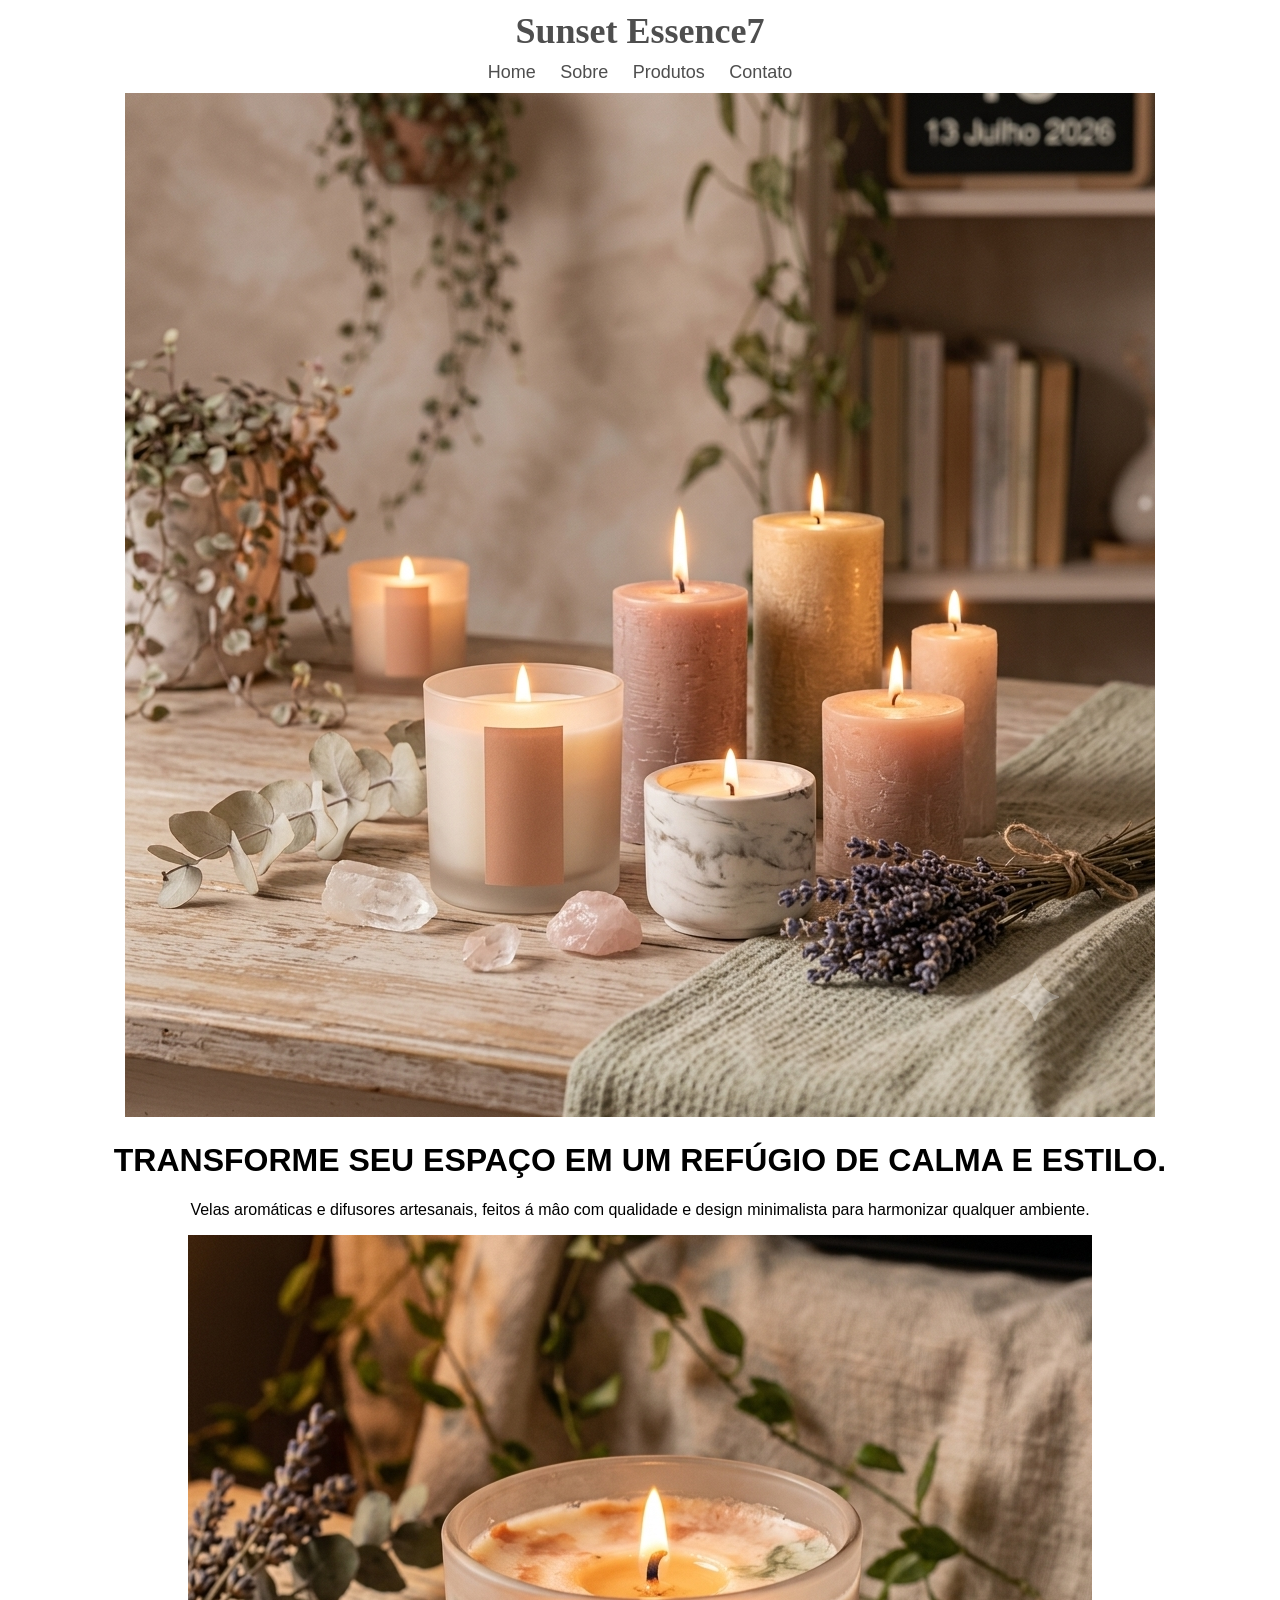
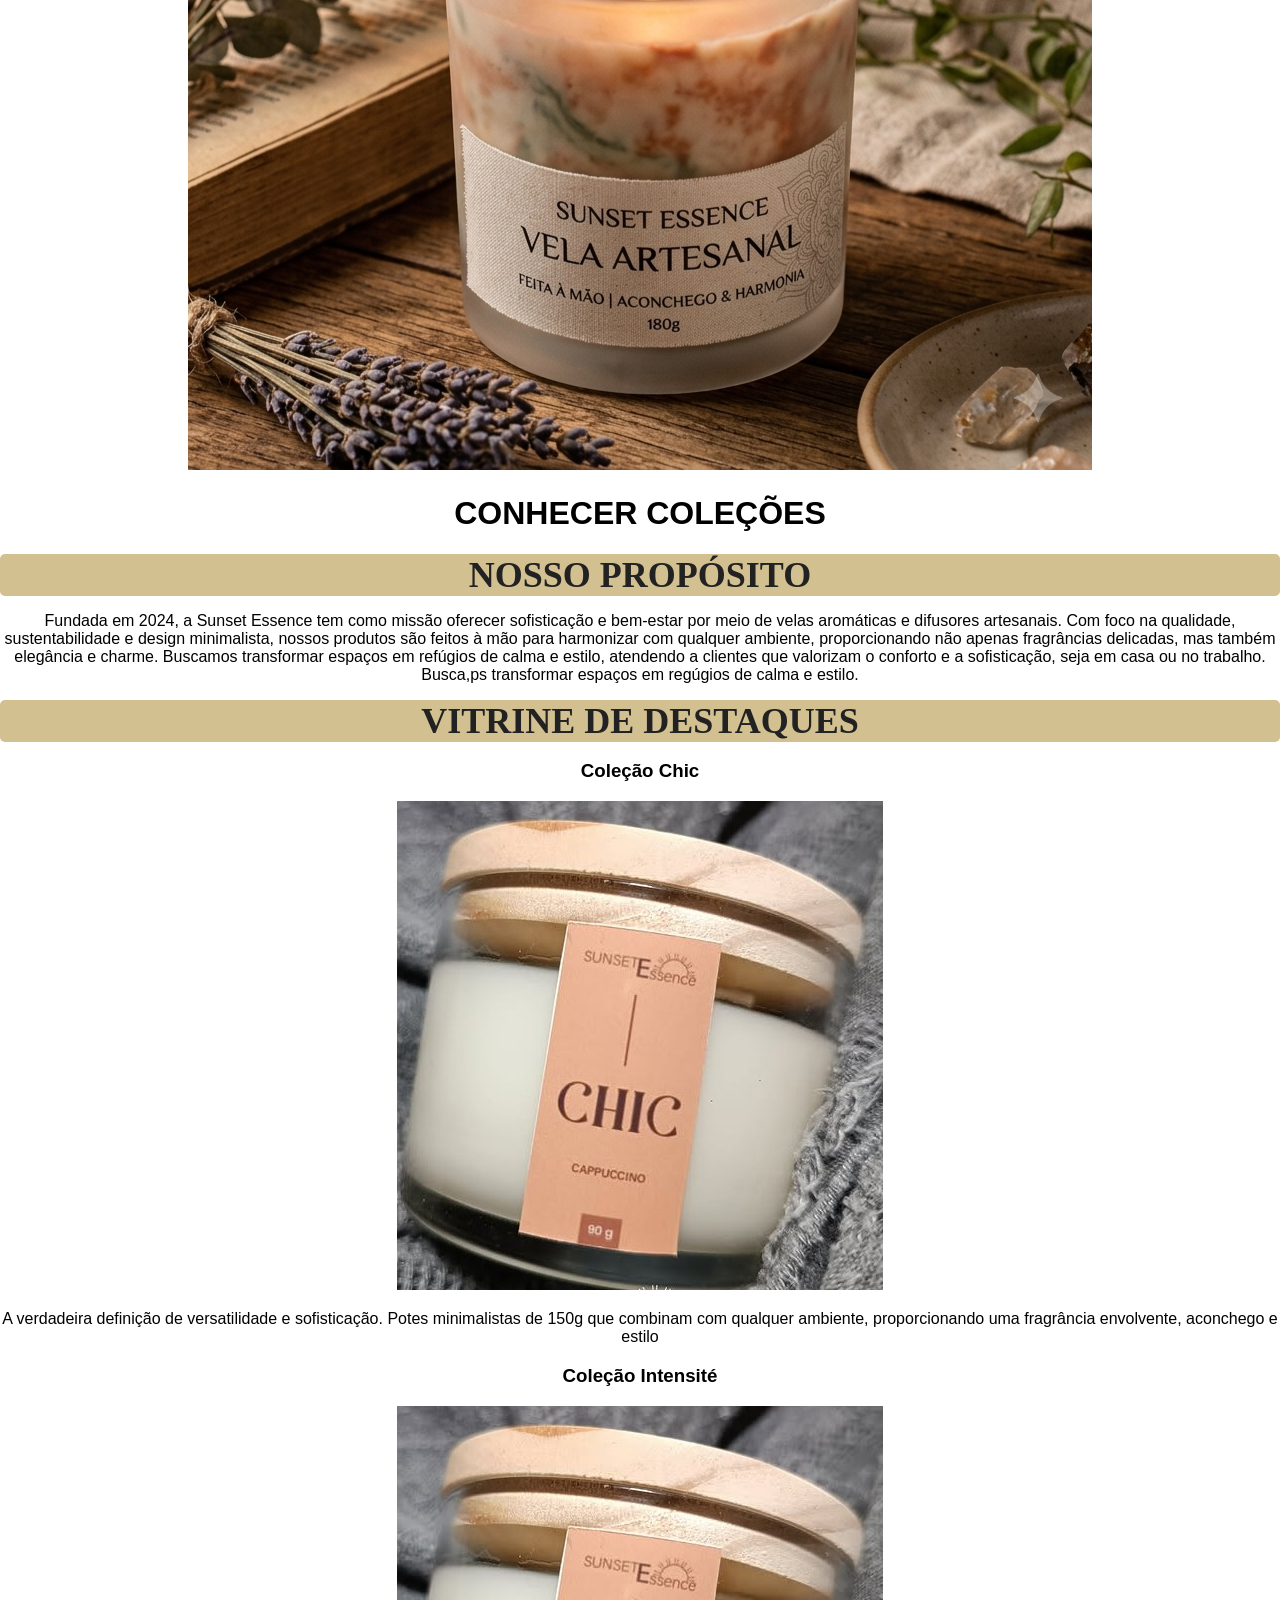
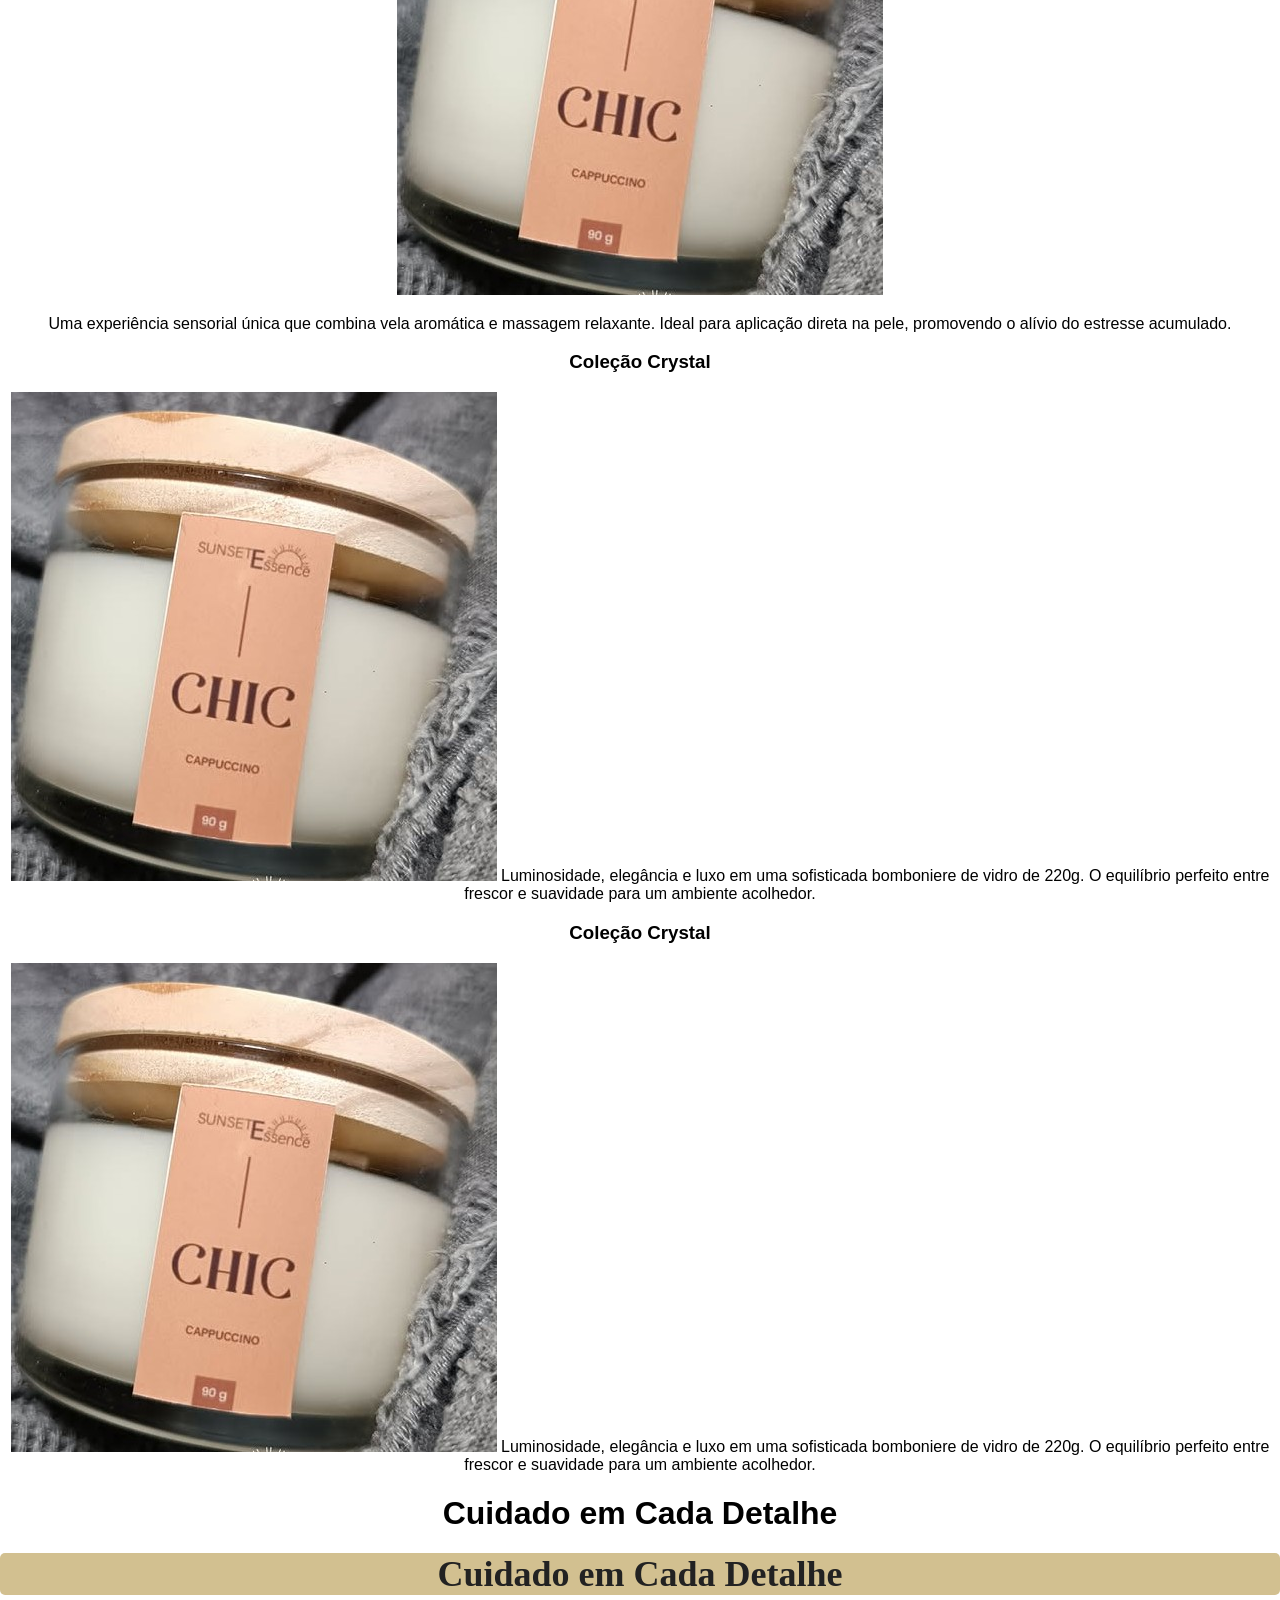
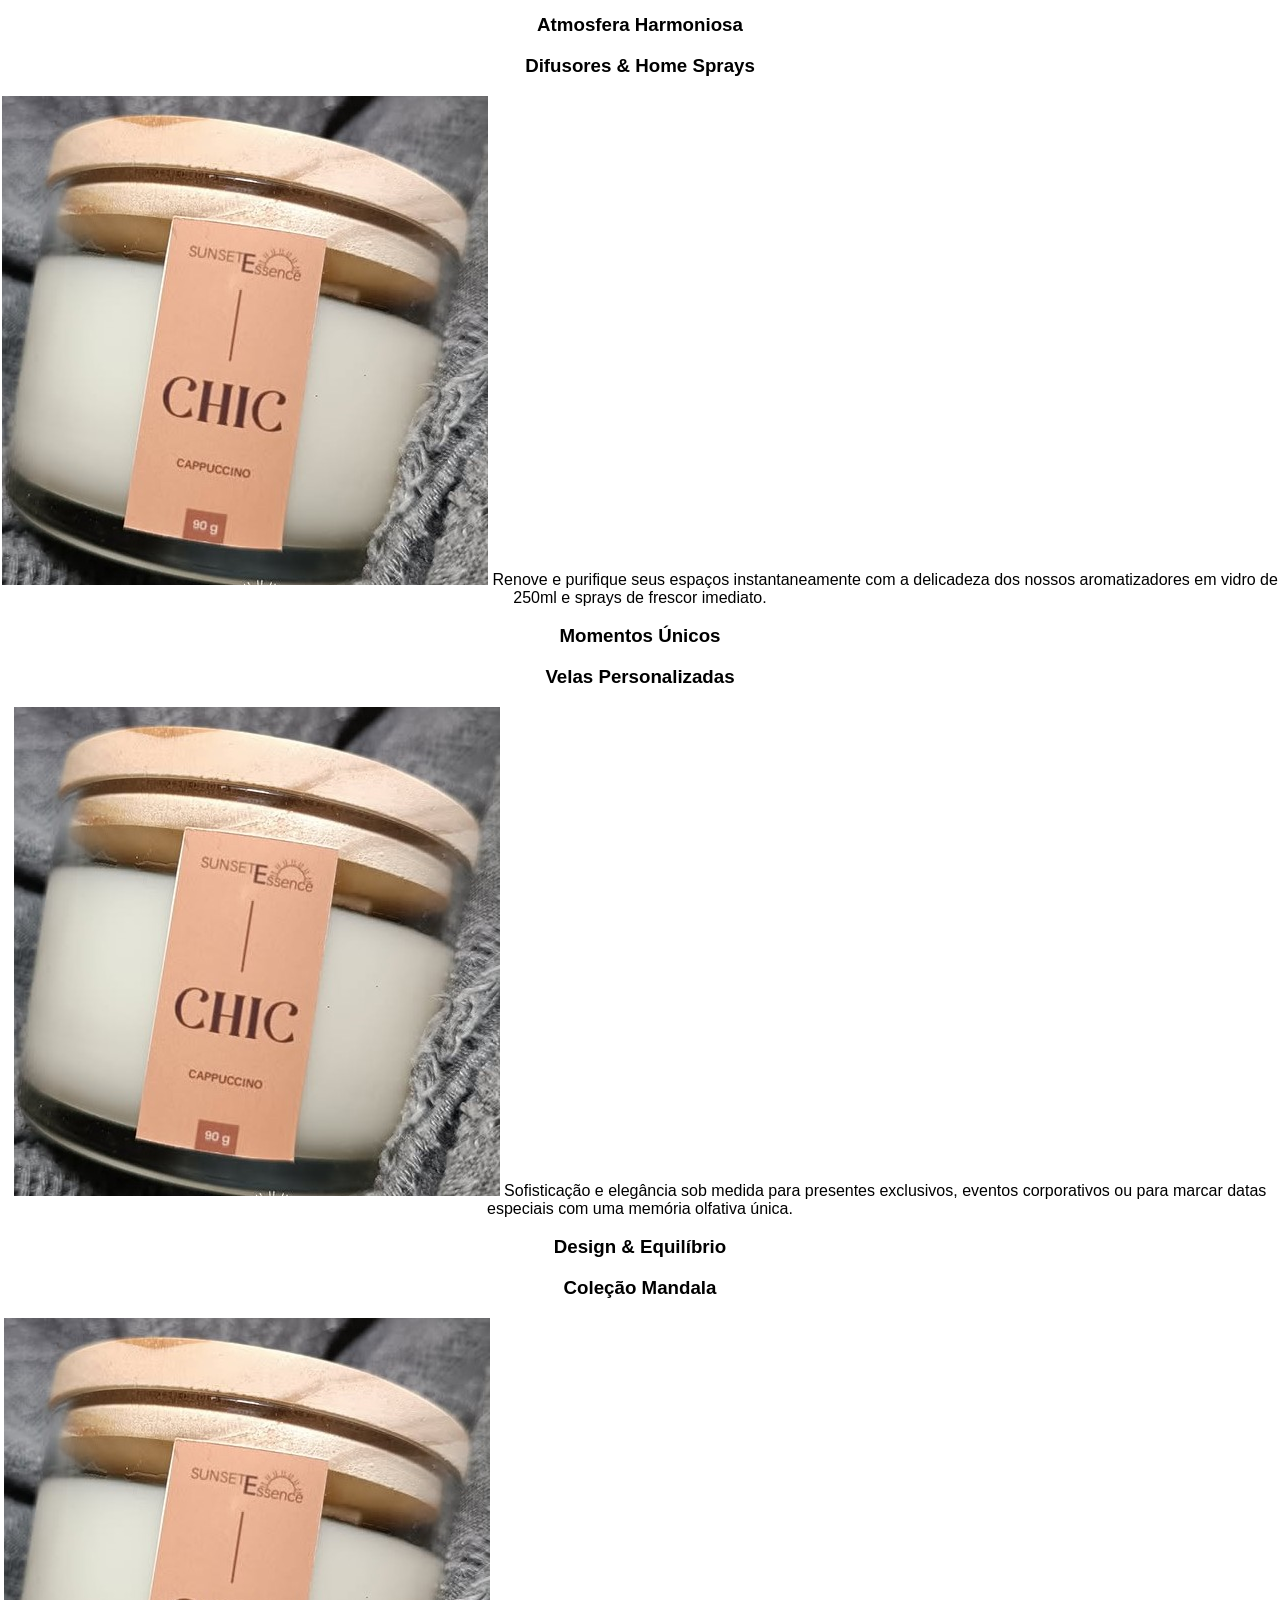
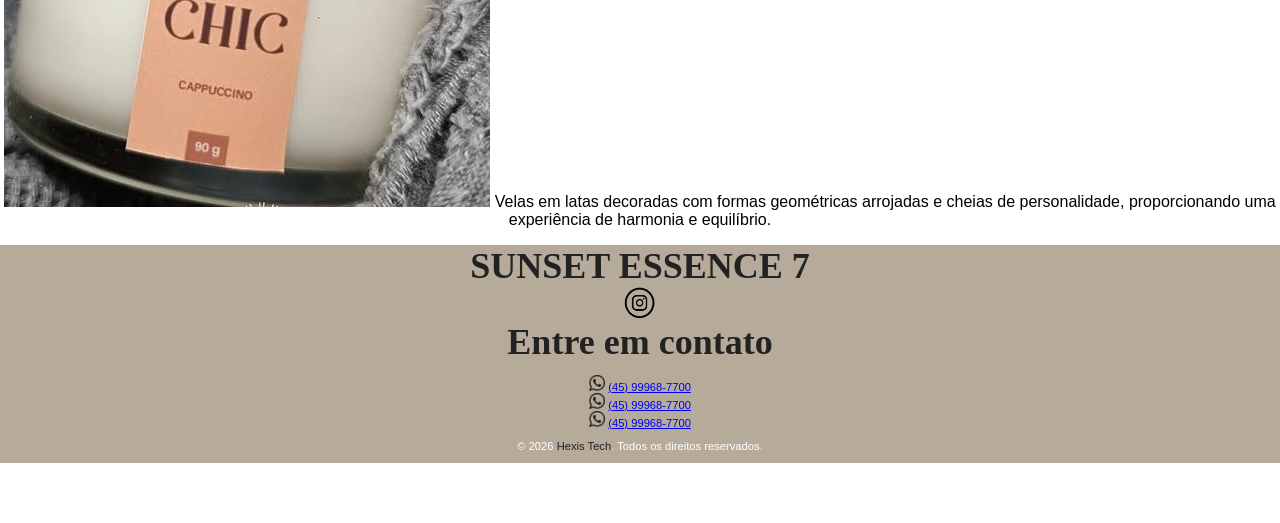
==== index.html @ ba6615ea "Update index.html" ====
<!DOCTYPE html>
<html lang="PT-BR">
<head>
    <meta charset="UTF-8">
    <meta name="viewport" content="width=device-width, initial-scale=1.0">
    <link rel="stylesheet" href="style.css">
    <link rel="shortcut icon" href="image/favicon.ico" type="image/x-icon">
    <title>Sunset Essence</title>

</head>
<body>
    <header>
        <h1>Sunset Essence7</h1> 
        <nav>
            <a href="index.html">Home</a>
            <a href="sobre.html">Sobre</a>
            <a href="produtos.html">Produtos</a>
            <a href="#contato">Contato</a>
        </nav>
    </header>
    
    <main>
        <img src="imagem/fundohome.png" alt="Fundo Home">
        <h1> TRANSFORME SEU ESPAÇO EM UM REFÚGIO DE CALMA E ESTILO.</h1>
        <p> Velas aromáticas e difusores artesanais, feitos á mâo com qualidade
        e design minimalista para harmonizar qualquer ambiente.</p>

        <img src="imagem/chamadahome.png" alt="Chamada Home">
        <h1 class="direcionarproduto"> CONHECER COLEÇÕES</h1>
        <h2>NOSSO PROPÓSITO</h2>
        <p>Fundada em 2024, a Sunset Essence tem como missão oferecer sofisticação e bem-estar por
        meio de velas aromáticas e difusores artesanais.
        Com foco na qualidade, sustentabilidade e design minimalista,
        nossos produtos são feitos à mão para harmonizar com qualquer ambiente, proporcionando
        não apenas fragrâncias delicadas, mas também elegância e charme.
        Buscamos transformar espaços em refúgios de calma e estilo, atendendo
        a clientes que valorizam o conforto e a sofisticação, seja em casa ou no trabalho.
        </br>
        Busca,ps transformar espaços em regúgios de calma e estilo.
        </p>
        <h2> VITRINE DE DESTAQUES</h2>
        <h3 class="Título">Coleção Chic</h3>
        <img src="imagem/chic.jpg" alt="COLEÇÃO CHIC">
        <p class="textocurto">
        A verdadeira definição de versatilidade e sofisticação.
        Potes minimalistas de 150g que combinam com qualquer ambiente,
        proporcionando uma fragrância envolvente, aconchego e estilo
        </p>
        <h3 class="Título">Coleção Intensité</h3>
        <img src="imagem/chic.jpg" alt="Coleção Intensité">
        <p class="textocurto">
            Uma experiência sensorial única que combina vela aromática e massagem relaxante.
            Ideal para aplicação direta na pele, promovendo o alívio do estresse acumulado.
        </p>
        <h3 class="Título">Coleção Crystal</h3>
        <img src="imagem/chic.jpg" alt="Coleção Crystal"
        <p class="textocurto">
        Luminosidade, elegância e luxo em uma sofisticada bomboniere de vidro de 220g.
        O equilíbrio perfeito entre frescor e suavidade para um ambiente acolhedor.
        </p>
        <h3 class="Título">Coleção Crystal</h3>
        <img src="imagem/chic.jpg" alt="Coleção Crystal"
        <p class="textocurto">
        Luminosidade, elegância e luxo em uma sofisticada bomboniere de vidro de 220g.
        O equilíbrio perfeito entre frescor e suavidade para um ambiente acolhedor.
        </p>
        <h1>Cuidado em Cada Detalhe</h1>
        <h2> Cuidado em Cada Detalhe</h2>

        <h3 class="Coluna">Atmosfera Harmoniosa</h3>
        <h3>Difusores & Home Sprays</h3>
        <img src="imagem/chic.jpg" alt="Coleção Crystal"
        <p class="textocurto">
        Renove e purifique seus espaços instantaneamente com a delicadeza dos nossos 
        aromatizadores em vidro de 250ml e sprays de frescor imediato.
        </p>
        <h3 class="Coluna">Momentos Únicos</h3>
        <h3>Velas Personalizadas</h3>
        <img src="imagem/chic.jpg" alt="Coleção Crystal"
        <p class="textocurto">
            Sofisticação e elegância sob medida para presentes exclusivos, eventos corporativos 
            ou para marcar datas especiais com uma memória olfativa única.
        </p>
        <h3 class="Coluna">Design & Equilíbrio</h3>
        <h3>Coleção Mandala</h3>
        <img src="imagem/chic.jpg" alt="Coleção Crystal"
        <p class="textocurto">
        Velas em latas decoradas com formas geométricas arrojadas e cheias de personalidade,
        proporcionando uma experiência de harmonia e equilíbrio.
        </p>



        <section id="contato">
            <div id="faixadecontato">
                <h2>
                    SUNSET ESSENCE 7 
                </h2> 
                <a href="https://www.instagram.com/sunsetessence7/" target="_blank" rel="noopener" >
                    <img src="image/insta-logo.png" alt="Perfil Instagram Sunset Essence" width="32" height="32">







                </a>
            </div>
                <h2>Entre em contato </h2> </br> 
                    <div class="img-logo">
                        <img src="imagem/whats-logo.png" alt="WhatsApp Sunset Essence" width="16" height="16">
                            <a href="https://wa.me/554599687700" target="_blank" rel="noopener"> 
                                (45) 99968-7700
                            </a></br>
                        <img src="image/whats-logo.png" alt="Telefone Sunset Essence" width="16" height="16">
                            <a href="https://wa.me/554599687700" target="_blank" rel="noopener"> 
                                (45) 99968-7700
                            </a></br>
                        <img src="imagem/whats-logo.png" alt="E-mail Sunset Essence" width="16" height="16">
                            <a href="email@email.com" target="_blank" rel="noopener"> 
                                (45) 99968-7700
                            </a></br>       
            </div>
        </section>
    </main>
    <footer>
        <p>&copy; 2026 <a href="https://hexistech.com.br" target="_blank">Hexis Tech</a>. Todos os direitos reservados.</p>





    </footer>
</body>
</html>
---- style.css ----
@charset "UTF-8";

/*======================================
=               VARIÁVEIS              =
======================================*/
:root{
    --cor0:#1F2327;
    --cor1:#744733;
    --cor2:#7A3D1D;
    --cor3:#EE7B25;
    --cor4:#B6AB9B;
    --cor5:#D2C090;

    --branco:#ffffff;
    --preto:#222;
    --cinza:#555;
    --sombra:rgba(0,0,0,.15);
}
/*======================================
=                FONTES                =
======================================*/
@font-face {
    font-family: gorditas;
    src: url(fontes/Gorditas-Regular.ttf) format("truetype");
}
@font-face {
    font-family: gorditas-bold;
    src: url(fontes/Gorditas-Bold.ttf) format("truetype");
}
@font-face{
    font-family: Roxborough;
    src: url(fontes/RoxboroughCF-Regular.ttf) format("truetype");
}
/*======================================
=              CABEÇALHO               =
======================================*/
header{
    background-color: var(--branco);
    color: var(--preto);
    padding: 10px;
    text-align: center;
    position: relative;
    opacity: 0.8; 
}
header h1{
    font-family: Roxborough;
    font-size: 36px;
    margin: 0;
}
header nav{
    margin-top: 10px;
}
header nav a{
    color: var(--preto);
    text-decoration: none;
    font-size: 18px;
    padding: 5px;
    margin: 0 5px; 
    border-radius: 5px;
    transition: background-color 0.3s; 
}
header nav a:hover{
    background-color: var(--cor5);
    text-decoration: underline;
}
/*======================================
=               CONTEÚDO               =
======================================*/
body {
    /* Suas configurações originais (Mantidas!) */
    background-color: var(--branco);
    margin: 0px;
    padding: 0px;
    padding-bottom: 60px; 
    text-align: center;
    font-family: Arial, sans-serif;

    /* Novas propriedades para colar o rodapé embaixo */
    display: flex;
    flex-direction: column;
    min-height: 100vh; 
}

body h2 {
    /* Suas configurações originais (Mantidas!) */
    font-family: Roxborough;
    font-size: 36px;
    background-color: var(--cor5);
    color: var(--preto);
    margin-bottom: 0px;
    border-radius: 5px;
    
    /* Ajuste extra: remove a margem de cima do h2 para sumir com a faixa branca */
    margin-top: 0px; 
}

/* Adicione essa regra para o seu main (ela é a chave do segredo) */
main {
    flex: 1;
}

/*======================================
=               PRODUTOS                =
======================================*/
.colecao {
    display: grid;
    /* Criamos duas colunas na linha de baixo: uma de 200px (foto) e outra de 250px (texto) */
    grid-template-columns: 200px 250px; 
    justify-content: center; /* Centraliza o bloco inteiro na tela */
    align-items: center; /* Centraliza a foto verticalmente ao lado do texto */
    gap: 20px; /* Espaço entre o título, a foto e a descrição */
    margin-bottom: 40px; /* Espaço entre um produto e outro */
}

.colecao h3.Título {
    /* O segredo: faz o título começar na coluna 1 e ir até a 3 (ocupando as duas colunas) */
    grid-column: 1 / 3;
    justify-self: center; /* Centraliza o título horizontalmente */ 
    text-align: center; /* Deixa o título centralizado no topo */
    margin: 0;
    padding: 10px;
    width: 250px;
    height: auto;
    border-radius: 20px;
    box-shadow: 0px 2px 2px 2px var(--cor2);
}

.produtos img {
    width: 210px;
    height: auto;
    border-radius: 5px;
    box-shadow: 0px 4px 8px var(--cor2);
    margin: 0; 
}

p.descricao {
    font-family: Arial, sans-serif;
    font-size: 16px;
    color: var(--preto);
    text-align: justify;
    padding: 20px;
    height: auto;
    width: 250px;
    border-radius: 20px;
    box-shadow: 0px 2px 2px 2px var(--cor2);
    margin: 0; 
}

/*======================================
=               SOBRE                =
======================================*/

.sobre {
    display: flex;
    flex-flow: row;
    align-content: center;
    align-items: center;
    margin: 20px auto;
    padding: 20px 30px 20px 30px;

}
.sobre img{
    display: block; 
    margin: 20px auto 0 20px;
    width: 300px;
    height: auto;
    border-radius: 5px;
    box-shadow: 0px 4px 8px var(--cor2);
}
.sobre p{
    margin: 20px auto;
    padding: 40px;
    text-align: justify;
    align-items: center;
    align-content: center;
}
/*======================================
=               CONTATO               =
======================================*/

#contato{
    background-color: var(--cor4);
    color: var(--branco);
    font-size: 0.7em; 
    text-align: center;
    padding: 0px;
    bottom: 0px;
    width: 100%;
    position: relative;
    left: 0; 
}
#contato h2{
    background-color: var(--cor4);

}

/*======================================
=               RODAPÉ                 =
======================================*/
footer{
    background-color: var(--cor4);
    color: var(--branco);
    font-size: 0.7em; 
    text-align: center;
    padding: 0px;
    bottom: 0px;
    width: 100%;
    position: relative;
    left: 0; 
}
footer a{
    color: var(--preto);
    text-decoration: none;
}
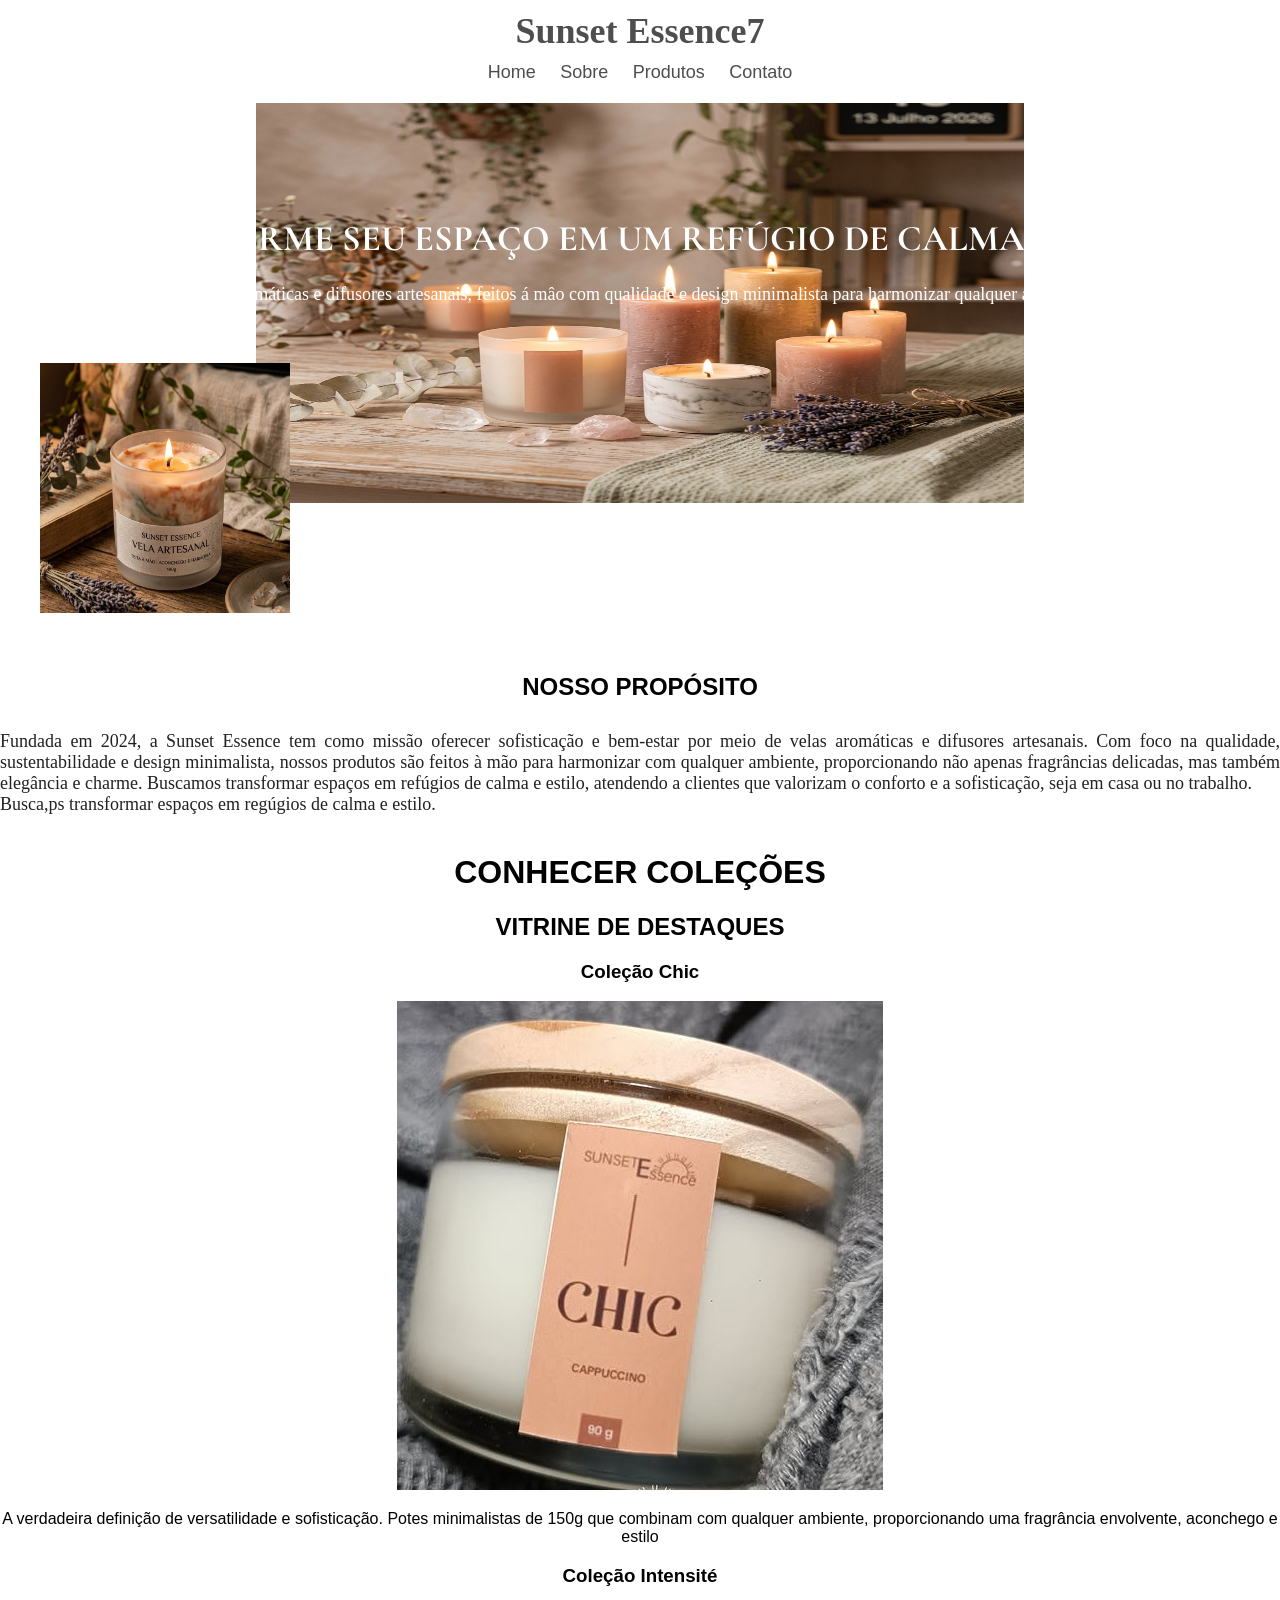
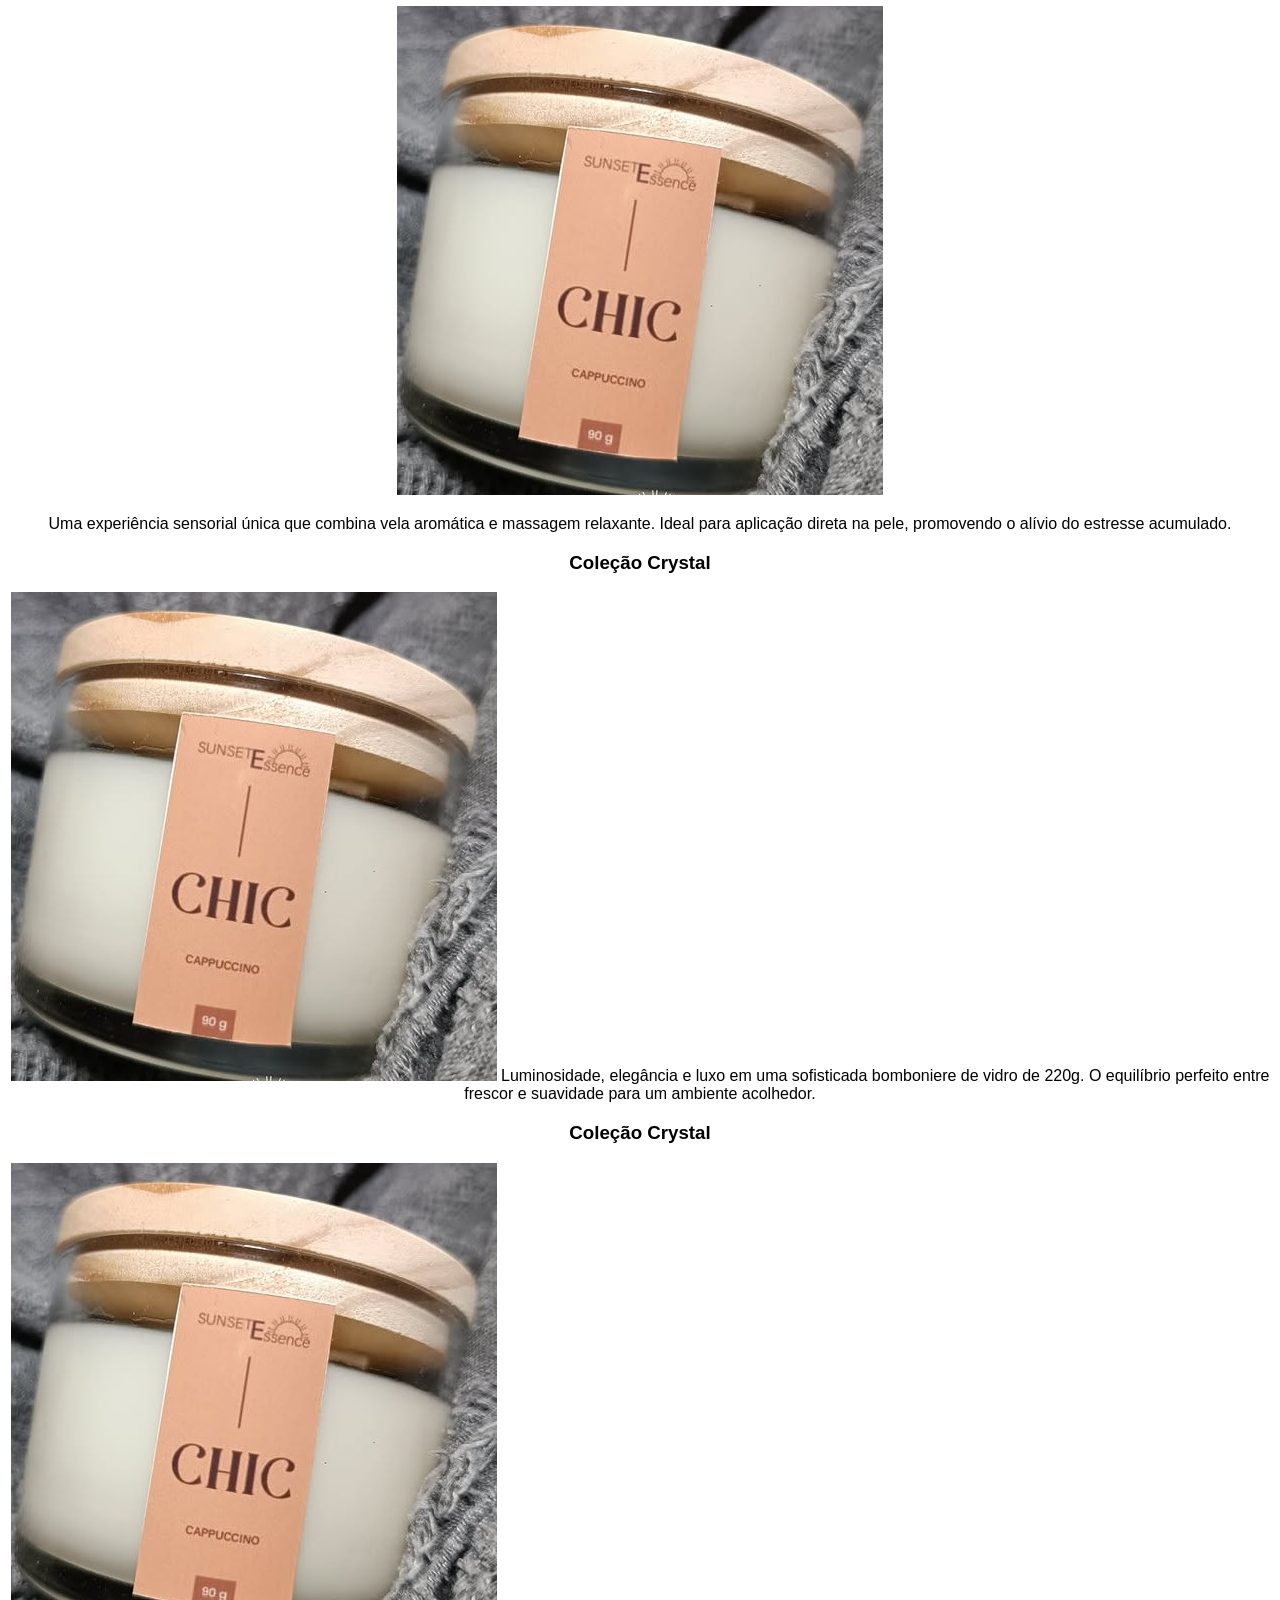
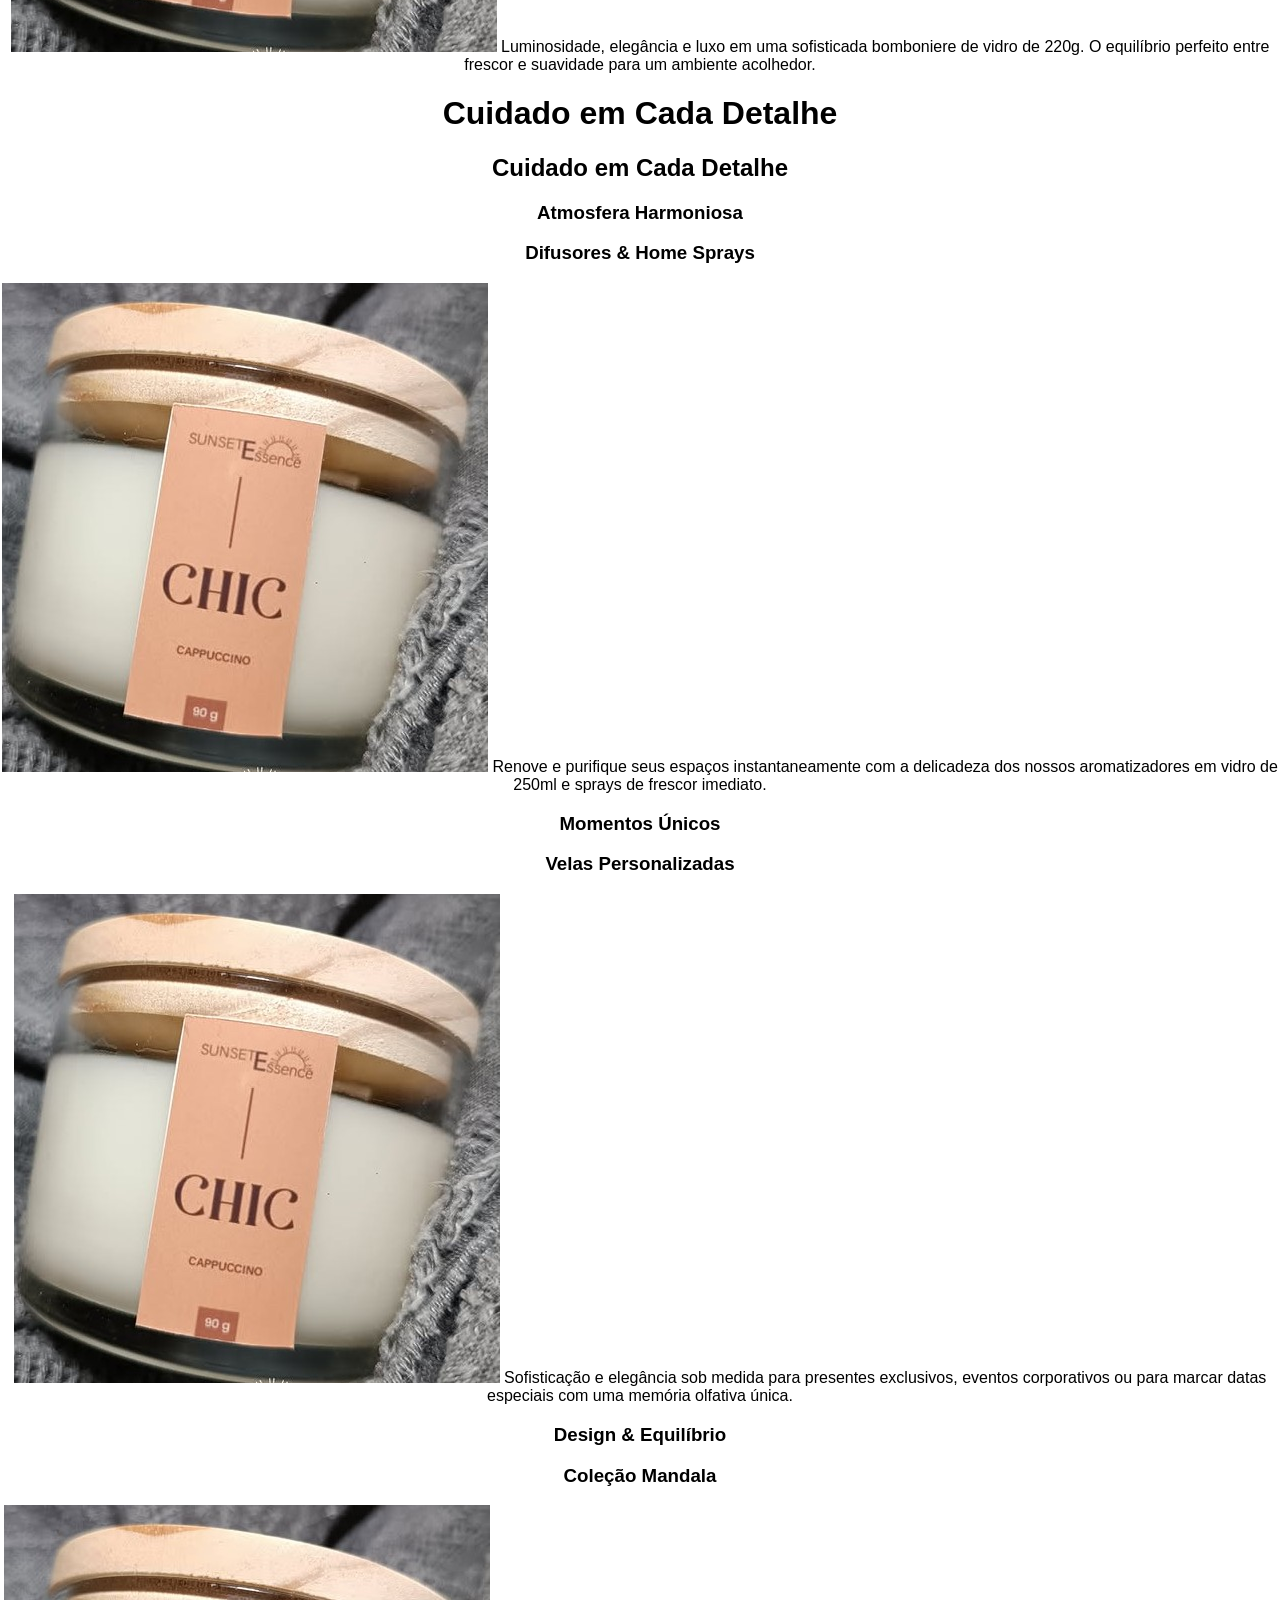
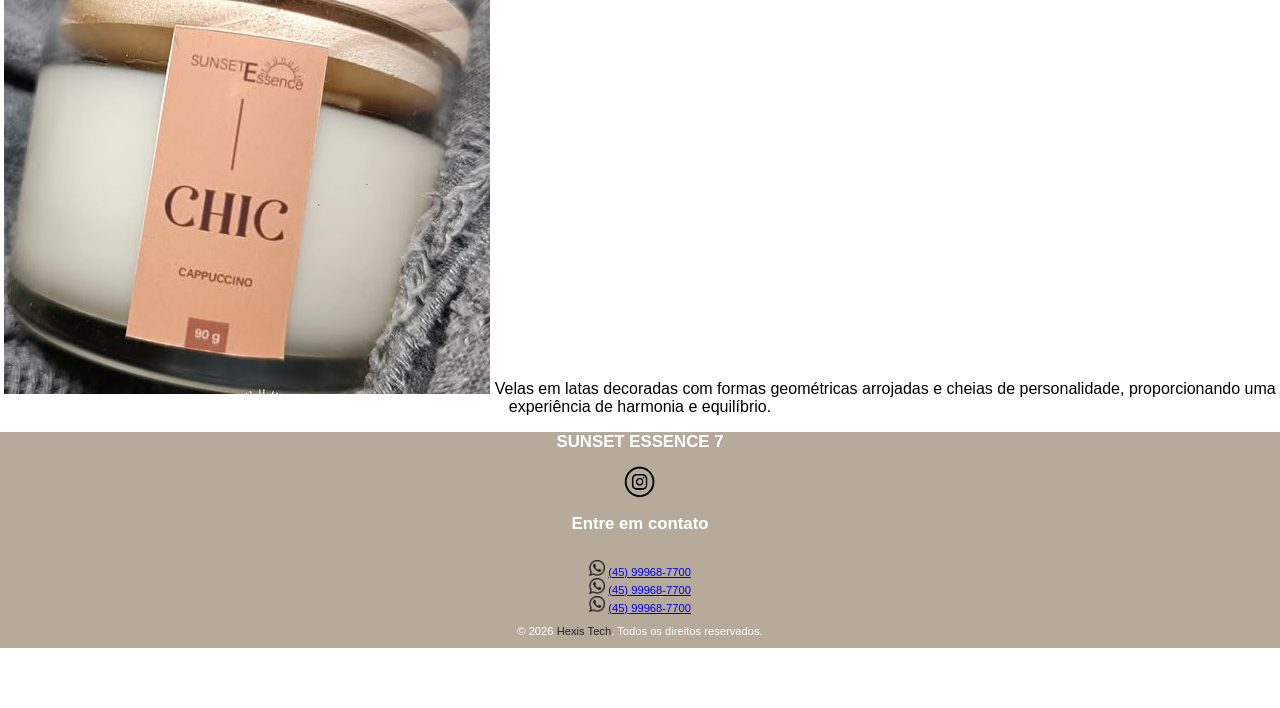
==== commit 0a7330b2: "fontes" ====
--- a/index.html
+++ b/index.html
@@ -20,52 +20,58 @@
     </header>
     
     <main>
-        <img src="imagem/fundohome.png" alt="Fundo Home">
-        <h1> TRANSFORME SEU ESPAÇO EM UM REFÚGIO DE CALMA E ESTILO.</h1>
-        <p> Velas aromáticas e difusores artesanais, feitos á mâo com qualidade
-        e design minimalista para harmonizar qualquer ambiente.</p>
+        <div id="start_home">
+            <img src="imagem/fundohome.png" alt="Fundo Home">
+            <h1> TRANSFORME SEU ESPAÇO EM UM REFÚGIO DE CALMA E ESTILO.</h1>
+            <p> Velas aromáticas e difusores artesanais, feitos á mâo com qualidade
+            e design minimalista para harmonizar qualquer ambiente.</p>
+        </div>
 
-        <img src="imagem/chamadahome.png" alt="Chamada Home">
-        <h1 class="direcionarproduto"> CONHECER COLEÇÕES</h1>
-        <h2>NOSSO PROPÓSITO</h2>
-        <p>Fundada em 2024, a Sunset Essence tem como missão oferecer sofisticação e bem-estar por
-        meio de velas aromáticas e difusores artesanais.
-        Com foco na qualidade, sustentabilidade e design minimalista,
-        nossos produtos são feitos à mão para harmonizar com qualquer ambiente, proporcionando
-        não apenas fragrâncias delicadas, mas também elegância e charme.
-        Buscamos transformar espaços em refúgios de calma e estilo, atendendo
-        a clientes que valorizam o conforto e a sofisticação, seja em casa ou no trabalho.
-        </br>
-        Busca,ps transformar espaços em regúgios de calma e estilo.
-        </p>
-        <h2> VITRINE DE DESTAQUES</h2>
-        <h3 class="Título">Coleção Chic</h3>
-        <img src="imagem/chic.jpg" alt="COLEÇÃO CHIC">
-        <p class="textocurto">
-        A verdadeira definição de versatilidade e sofisticação.
-        Potes minimalistas de 150g que combinam com qualquer ambiente,
-        proporcionando uma fragrância envolvente, aconchego e estilo
-        </p>
-        <h3 class="Título">Coleção Intensité</h3>
-        <img src="imagem/chic.jpg" alt="Coleção Intensité">
-        <p class="textocurto">
-            Uma experiência sensorial única que combina vela aromática e massagem relaxante.
-            Ideal para aplicação direta na pele, promovendo o alívio do estresse acumulado.
-        </p>
-        <h3 class="Título">Coleção Crystal</h3>
-        <img src="imagem/chic.jpg" alt="Coleção Crystal"
-        <p class="textocurto">
-        Luminosidade, elegância e luxo em uma sofisticada bomboniere de vidro de 220g.
-        O equilíbrio perfeito entre frescor e suavidade para um ambiente acolhedor.
-        </p>
-        <h3 class="Título">Coleção Crystal</h3>
-        <img src="imagem/chic.jpg" alt="Coleção Crystal"
-        <p class="textocurto">
-        Luminosidade, elegância e luxo em uma sofisticada bomboniere de vidro de 220g.
-        O equilíbrio perfeito entre frescor e suavidade para um ambiente acolhedor.
-        </p>
-        <h1>Cuidado em Cada Detalhe</h1>
-        <h2> Cuidado em Cada Detalhe</h2>
+        <div id="proposito">
+            <img src="imagem/chamadahome.png" alt="Chamada Home">
+            <h2>NOSSO PROPÓSITO</h2>
+            <p>Fundada em 2024, a Sunset Essence tem como missão oferecer sofisticação e bem-estar por
+            meio de velas aromáticas e difusores artesanais.
+            Com foco na qualidade, sustentabilidade e design minimalista,
+            nossos produtos são feitos à mão para harmonizar com qualquer ambiente, proporcionando
+            não apenas fragrâncias delicadas, mas também elegância e charme.
+            Buscamos transformar espaços em refúgios de calma e estilo, atendendo
+            a clientes que valorizam o conforto e a sofisticação, seja em casa ou no trabalho.
+            </br>
+            Busca,ps transformar espaços em regúgios de calma e estilo.
+            </p>
+        </div>
+        <div>
+            <h1 class="direcionarproduto"> CONHECER COLEÇÕES</h1>
+            <h2> VITRINE DE DESTAQUES</h2>
+            <h3 class="Título">Coleção Chic</h3>
+            <img src="imagem/chic.jpg" alt="COLEÇÃO CHIC">
+            <p class="textocurto">
+            A verdadeira definição de versatilidade e sofisticação.
+            Potes minimalistas de 150g que combinam com qualquer ambiente,
+            proporcionando uma fragrância envolvente, aconchego e estilo
+            </p>
+            <h3 class="Título">Coleção Intensité</h3>
+            <img src="imagem/chic.jpg" alt="Coleção Intensité">
+            <p class="textocurto">
+                Uma experiência sensorial única que combina vela aromática e massagem relaxante.
+                Ideal para aplicação direta na pele, promovendo o alívio do estresse acumulado.
+            </p>
+            <h3 class="Título">Coleção Crystal</h3>
+            <img src="imagem/chic.jpg" alt="Coleção Crystal"
+            <p class="textocurto">
+            Luminosidade, elegância e luxo em uma sofisticada bomboniere de vidro de 220g.
+            O equilíbrio perfeito entre frescor e suavidade para um ambiente acolhedor.
+            </p>
+            <h3 class="Título">Coleção Crystal</h3>
+            <img src="imagem/chic.jpg" alt="Coleção Crystal"
+            <p class="textocurto">
+            Luminosidade, elegância e luxo em uma sofisticada bomboniere de vidro de 220g.
+            O equilíbrio perfeito entre frescor e suavidade para um ambiente acolhedor.
+            </p>
+            <h1>Cuidado em Cada Detalhe</h1>
+            <h2> Cuidado em Cada Detalhe</h2>
+        </div>
 
         <h3 class="Coluna">Atmosfera Harmoniosa</h3>
         <h3>Difusores & Home Sprays</h3>
--- a/style.css
+++ b/style.css
@@ -31,6 +31,17 @@
     font-family: Roxborough;
     src: url(fontes/RoxboroughCF-Regular.ttf) format("truetype");
 }
+@font-face {
+    font-family: Cormorant;
+    src: url(fontes/CormorantGaramond.ttf) format("truetype");
+}
+@font-face {
+    font-family: Playfair Display;
+    src: url(fontes/PlayfairDisplay-Regular.ttf) format("truetype");
+}
+
+
+
 /*======================================
 =              CABEÇALHO               =
 ======================================*/
@@ -68,7 +79,6 @@
 ======================================*/
 body {
     /* Suas configurações originais (Mantidas!) */
-    background-color: var(--branco);
     margin: 0px;
     padding: 0px;
     padding-bottom: 60px; 
@@ -81,22 +91,68 @@
     min-height: 100vh; 
 }
 
-body h2 {
-    /* Suas configurações originais (Mantidas!) */
+h2.titulopage {
     font-family: Roxborough;
+    margin: 20px;
     font-size: 36px;
     background-color: var(--cor5);
     color: var(--preto);
     margin-bottom: 0px;
     border-radius: 5px;
-    
-    /* Ajuste extra: remove a margem de cima do h2 para sumir com a faixa branca */
     margin-top: 0px; 
 }
 
 /* Adicione essa regra para o seu main (ela é a chave do segredo) */
 main {
     flex: 1;
+}
+
+/*======================================
+=               HOME PAGE                =
+======================================*/
+#start_home img{
+    width: 60vw;
+    height: 400px;
+    padding: 10px;
+}
+#start_home h1{
+    font-family: Cormorant, Playfair Display;
+    font-size: 36px;
+    color: var(--branco);
+    margin-top: -300px; 
+}
+#start_home p{
+    font-family: Inter;
+    font-size: 18px;
+    color: var(--branco);
+    margin-top: 10px; 
+}
+#proposito{
+    grid-template-columns: 1/2; /* Duas colunas de tamanho igual */
+    display: grid;
+}
+#proposito img{
+    margin:10px;
+    padding: 30px;
+    width: 250px;
+    height: 250px;
+    border-radius: 30px;
+
+}
+#proposito h1{
+    font-family: Cormorant, Playfair Display;
+    font-size: 24px;
+    background-color: var(--branco);
+    color: var(--preto);
+    margin-top: 10px; 
+}
+#proposito p{
+    font-family: Inter;
+    font-size: 18px;
+    color: var(--preto);
+    margin-top: 10px; 
+    text-align: justify;
+    
 }
 
 /*======================================
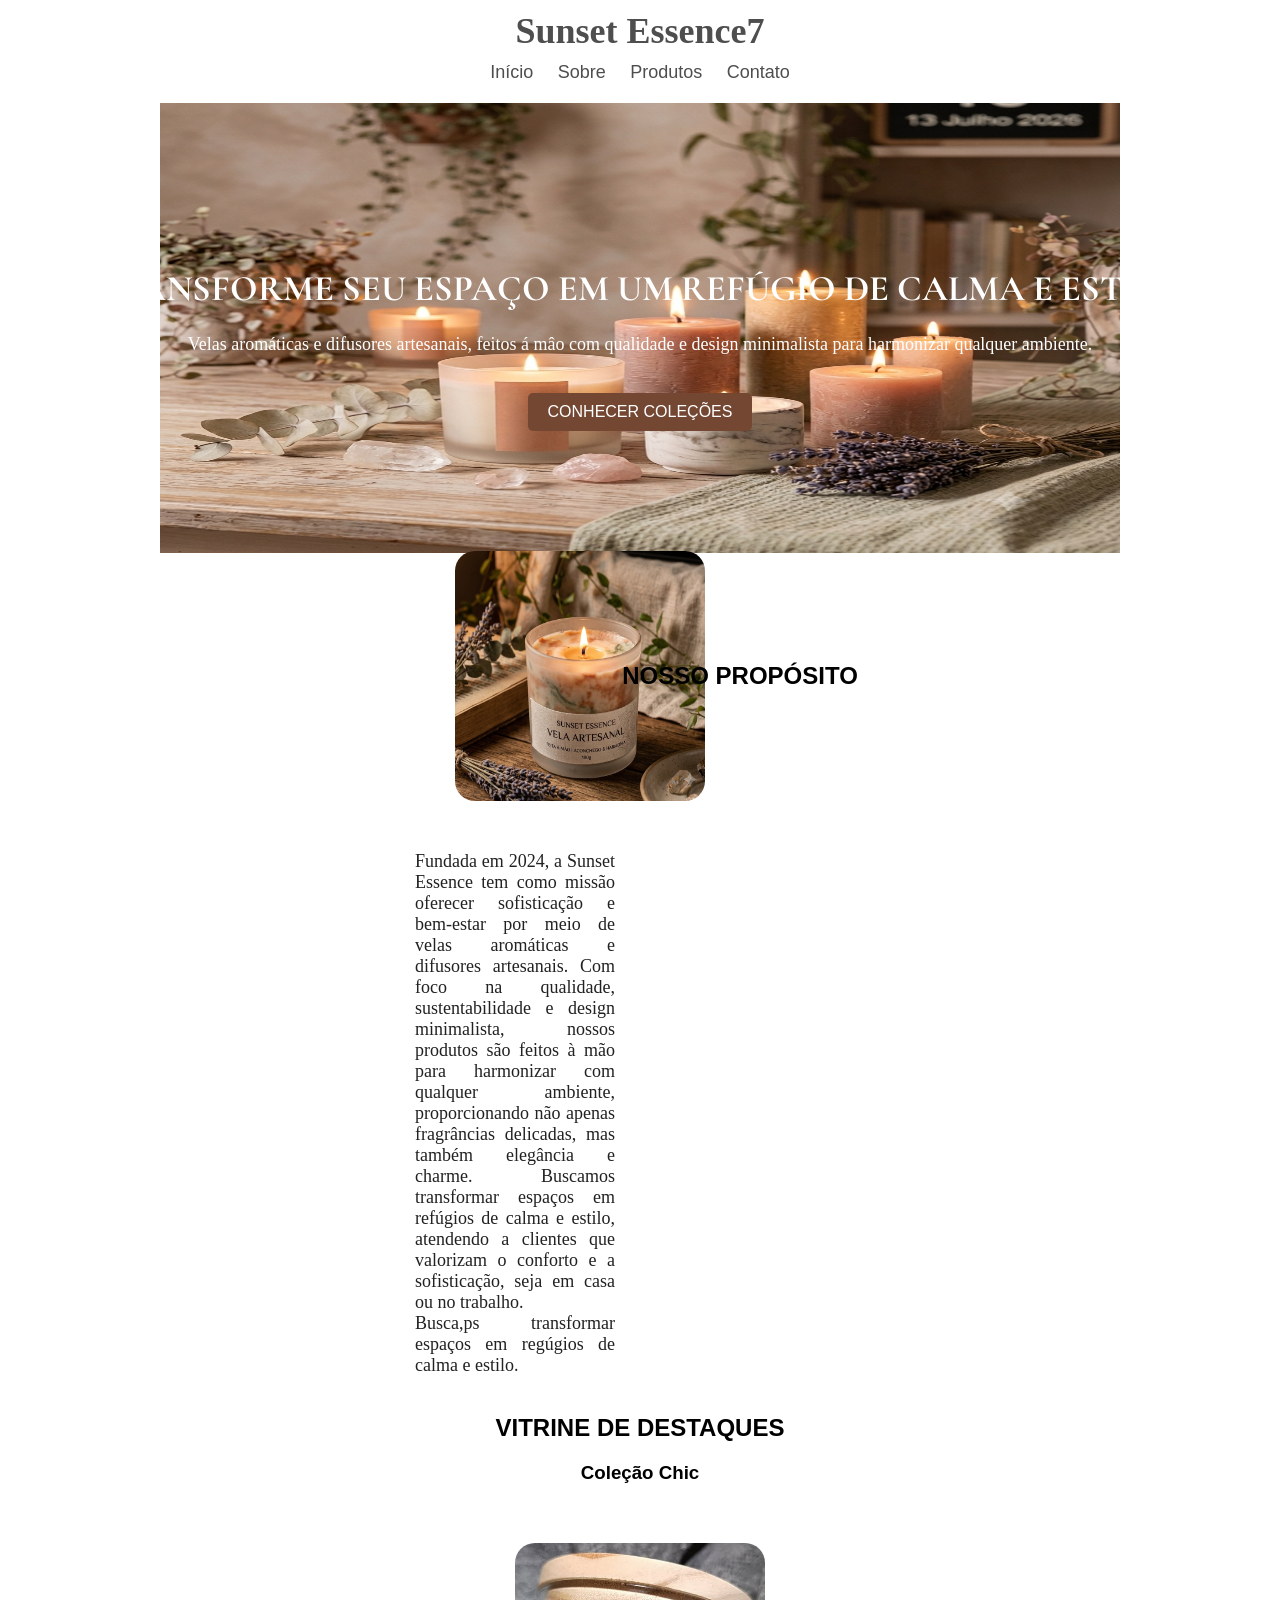
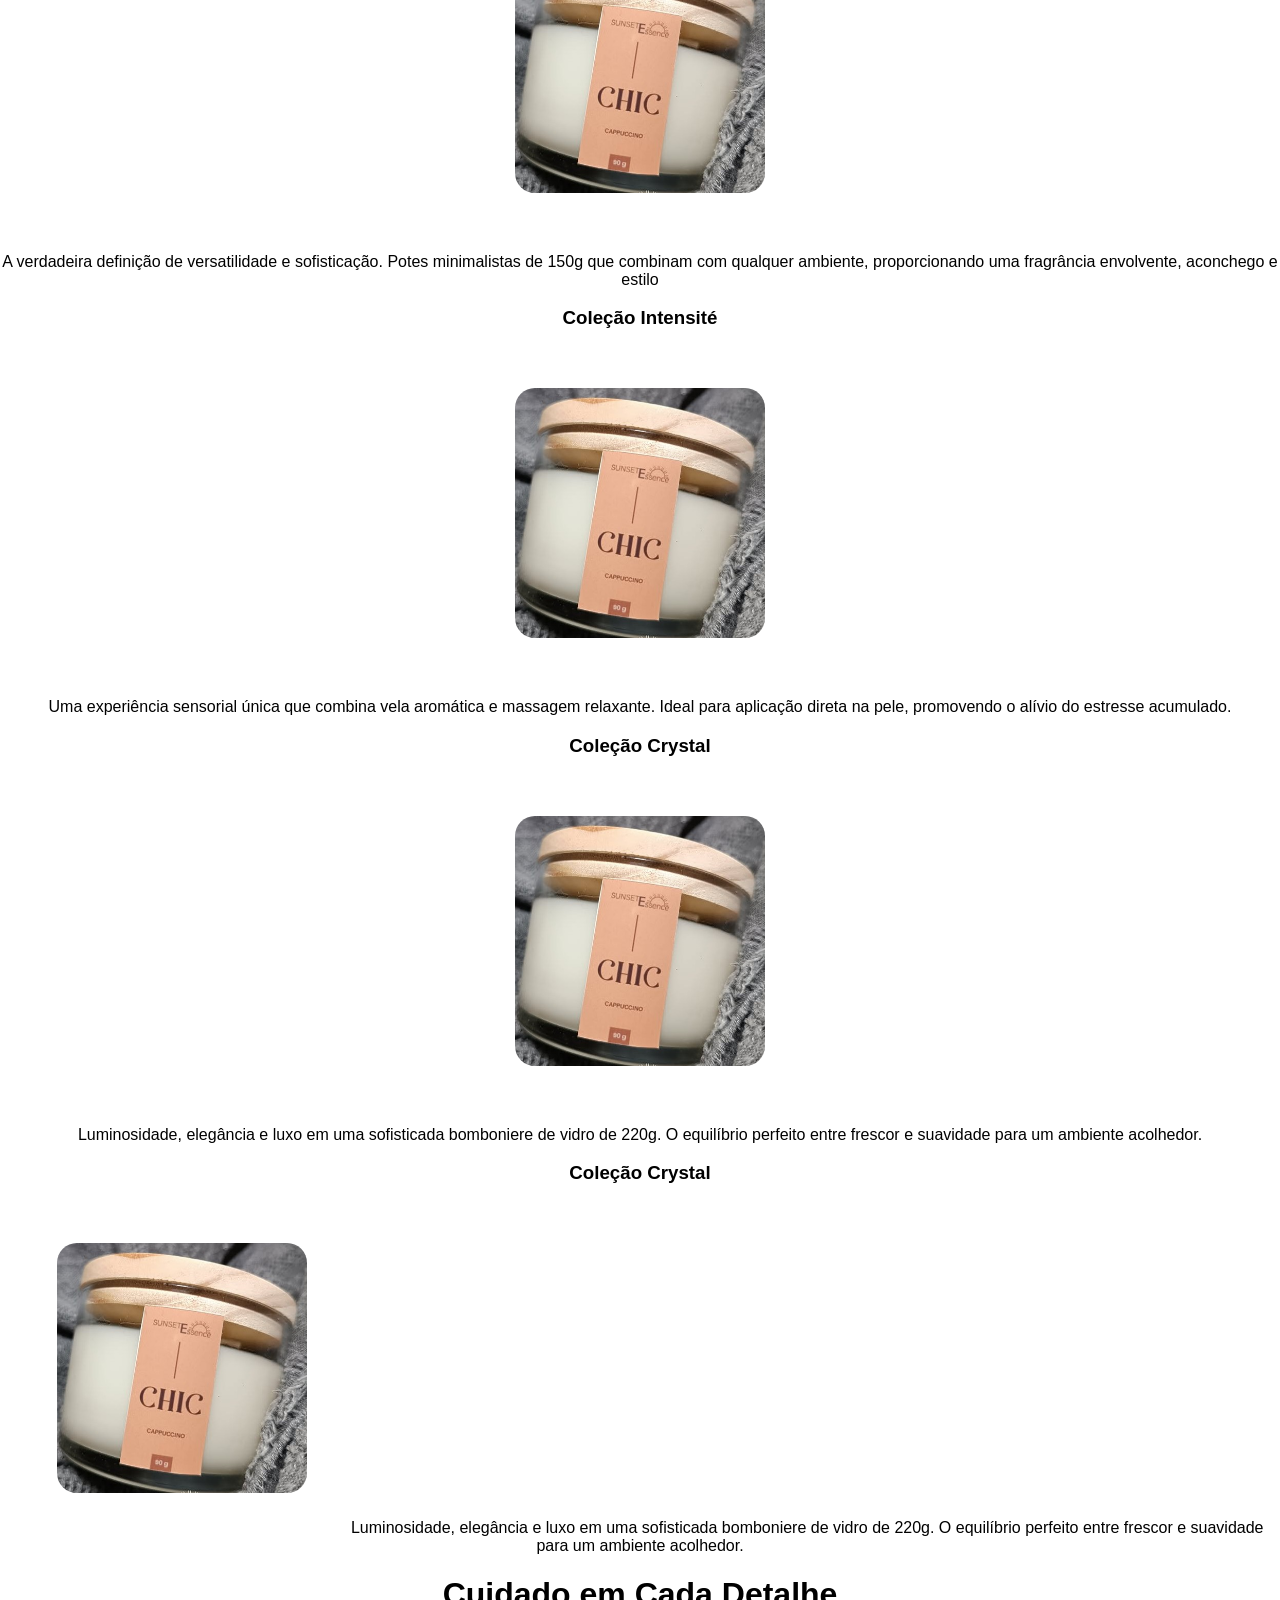
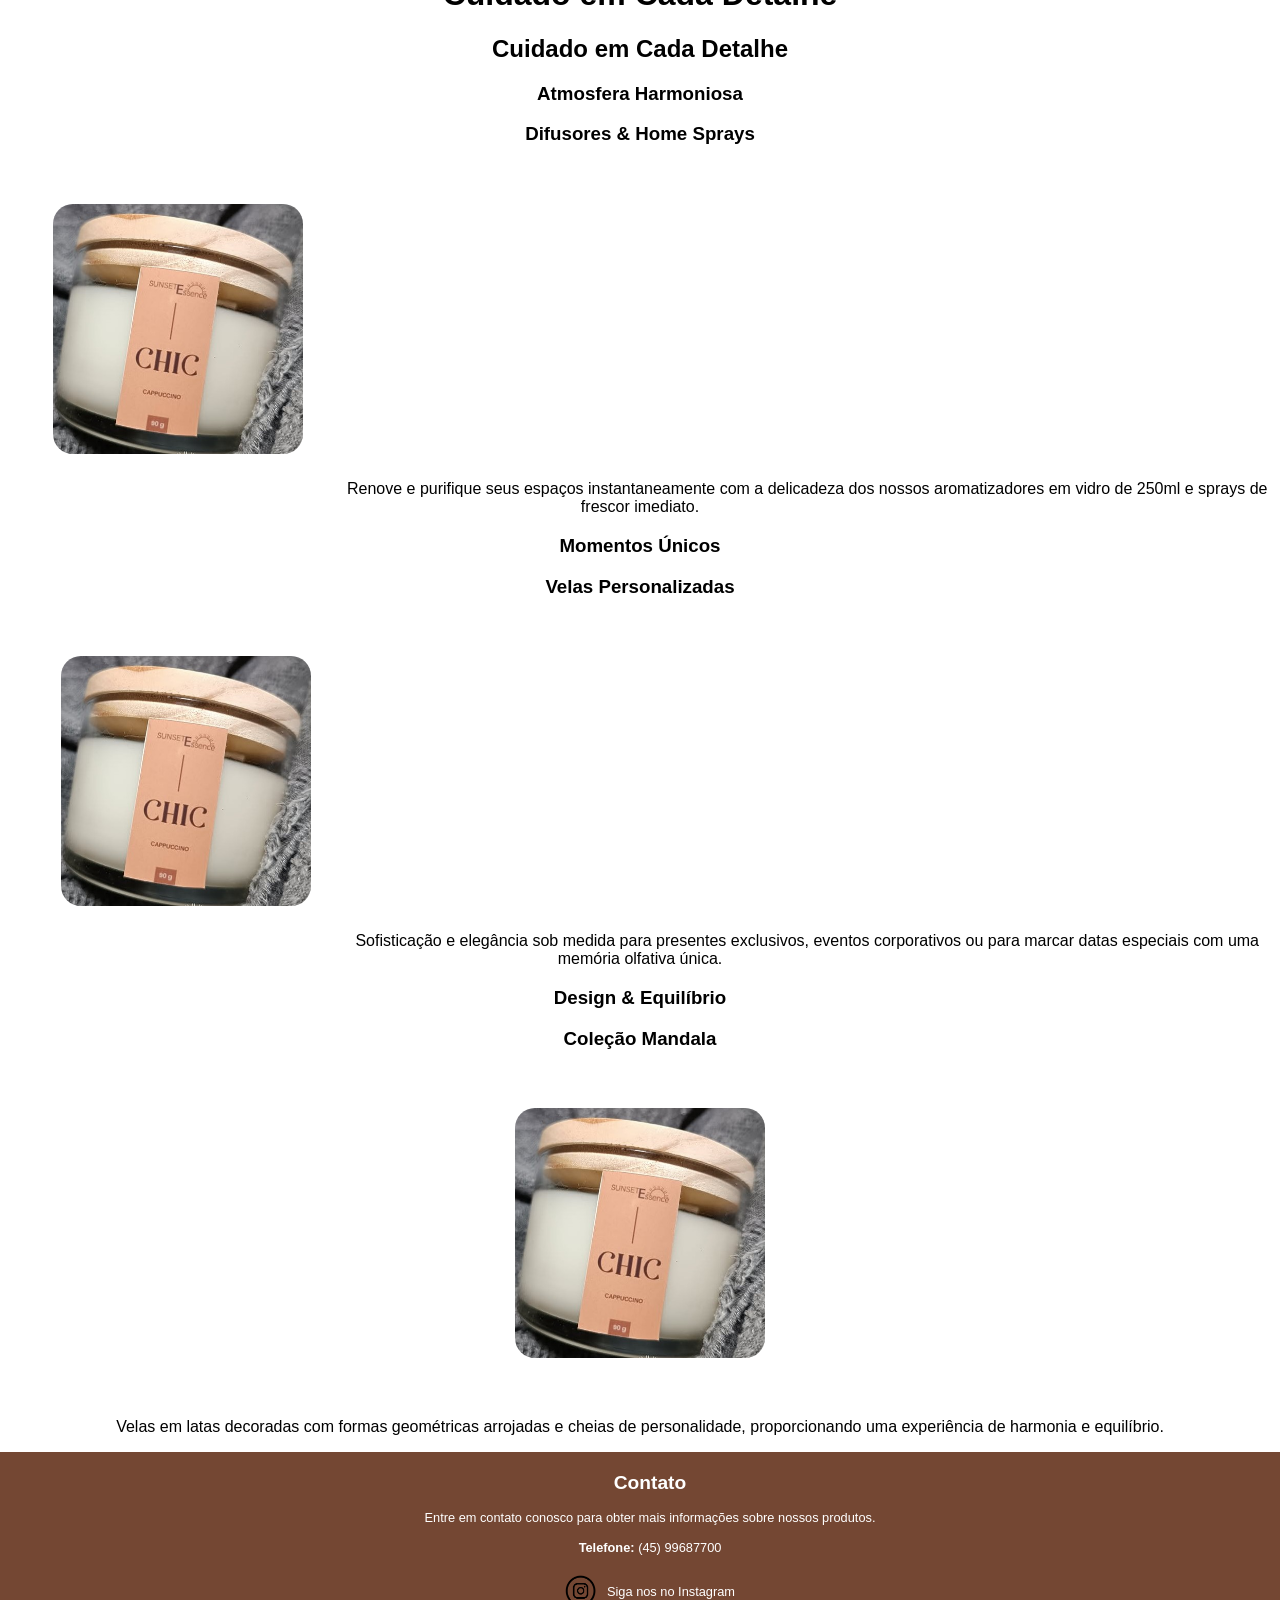
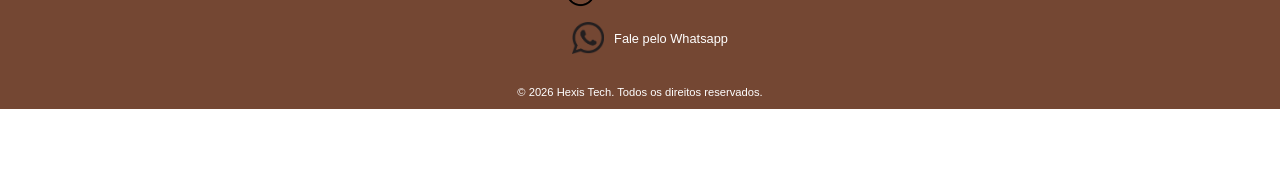
==== commit 68654a1f: "atualização de contato nos pages" ====
--- a/index.html
+++ b/index.html
@@ -12,7 +12,7 @@
     <header>
         <h1>Sunset Essence7</h1> 
         <nav>
-            <a href="index.html">Home</a>
+            <a href="index.html">Início</a>
             <a href="sobre.html">Sobre</a>
             <a href="produtos.html">Produtos</a>
             <a href="#contato">Contato</a>
@@ -21,10 +21,11 @@
     
     <main>
         <div id="start_home">
-            <img src="imagem/fundohome.png" alt="Fundo Home">
+            <img src="imagem/fundohomepage.png" alt="Fundo Home">
             <h1> TRANSFORME SEU ESPAÇO EM UM REFÚGIO DE CALMA E ESTILO.</h1>
             <p> Velas aromáticas e difusores artesanais, feitos á mâo com qualidade
             e design minimalista para harmonizar qualquer ambiente.</p>
+            <a class="direcionarproduto" href="produtos.html"> CONHECER COLEÇÕES</a>
         </div>
 
         <div id="proposito">
@@ -42,29 +43,29 @@
             </p>
         </div>
         <div>
-            <h1 class="direcionarproduto"> CONHECER COLEÇÕES</h1>
+            
             <h2> VITRINE DE DESTAQUES</h2>
             <h3 class="Título">Coleção Chic</h3>
-            <img src="imagem/chic.jpg" alt="COLEÇÃO CHIC">
+            <img  id="produtohome" src="imagem/chic.jpg" alt="COLEÇÃO CHIC">
             <p class="textocurto">
             A verdadeira definição de versatilidade e sofisticação.
             Potes minimalistas de 150g que combinam com qualquer ambiente,
             proporcionando uma fragrância envolvente, aconchego e estilo
             </p>
             <h3 class="Título">Coleção Intensité</h3>
-            <img src="imagem/chic.jpg" alt="Coleção Intensité">
+            <img  id="produtohome" src="imagem/chic.jpg" alt="Coleção Intensité">
             <p class="textocurto">
                 Uma experiência sensorial única que combina vela aromática e massagem relaxante.
                 Ideal para aplicação direta na pele, promovendo o alívio do estresse acumulado.
             </p>
             <h3 class="Título">Coleção Crystal</h3>
-            <img src="imagem/chic.jpg" alt="Coleção Crystal"
+            <img id="produtohome" src="imagem/chic.jpg" alt="Coleção Crystal">
             <p class="textocurto">
             Luminosidade, elegância e luxo em uma sofisticada bomboniere de vidro de 220g.
             O equilíbrio perfeito entre frescor e suavidade para um ambiente acolhedor.
             </p>
             <h3 class="Título">Coleção Crystal</h3>
-            <img src="imagem/chic.jpg" alt="Coleção Crystal"
+            <img id="produtohome" src="imagem/chic.jpg" alt="Coleção Crystal"
             <p class="textocurto">
             Luminosidade, elegância e luxo em uma sofisticada bomboniere de vidro de 220g.
             O equilíbrio perfeito entre frescor e suavidade para um ambiente acolhedor.
@@ -75,68 +76,54 @@
 
         <h3 class="Coluna">Atmosfera Harmoniosa</h3>
         <h3>Difusores & Home Sprays</h3>
-        <img src="imagem/chic.jpg" alt="Coleção Crystal"
+        <img id="produtohome" src="imagem/chic.jpg" alt="Coleção Crystal"
         <p class="textocurto">
         Renove e purifique seus espaços instantaneamente com a delicadeza dos nossos 
         aromatizadores em vidro de 250ml e sprays de frescor imediato.
         </p>
         <h3 class="Coluna">Momentos Únicos</h3>
         <h3>Velas Personalizadas</h3>
-        <img src="imagem/chic.jpg" alt="Coleção Crystal"
+        <img id="produtohome" src="imagem/chic.jpg" alt="Coleção Crystal"
         <p class="textocurto">
             Sofisticação e elegância sob medida para presentes exclusivos, eventos corporativos 
             ou para marcar datas especiais com uma memória olfativa única.
         </p>
         <h3 class="Coluna">Design & Equilíbrio</h3>
         <h3>Coleção Mandala</h3>
-        <img src="imagem/chic.jpg" alt="Coleção Crystal"
+        <img id="produtohome" src="imagem/chic.jpg" alt="Coleção Crystal">
         <p class="textocurto">
         Velas em latas decoradas com formas geométricas arrojadas e cheias de personalidade,
         proporcionando uma experiência de harmonia e equilíbrio.
         </p>
-
-
-
         <section id="contato">
-            <div id="faixadecontato">
-                <h2>
-                    SUNSET ESSENCE 7 
-                </h2> 
-                <a href="https://www.instagram.com/sunsetessence7/" target="_blank" rel="noopener" >
-                    <img src="image/insta-logo.png" alt="Perfil Instagram Sunset Essence" width="32" height="32">
-
-
-
-
-
-
-
-                </a>
-            </div>
-                <h2>Entre em contato </h2> </br> 
-                    <div class="img-logo">
-                        <img src="imagem/whats-logo.png" alt="WhatsApp Sunset Essence" width="16" height="16">
-                            <a href="https://wa.me/554599687700" target="_blank" rel="noopener"> 
-                                (45) 99968-7700
-                            </a></br>
-                        <img src="image/whats-logo.png" alt="Telefone Sunset Essence" width="16" height="16">
-                            <a href="https://wa.me/554599687700" target="_blank" rel="noopener"> 
-                                (45) 99968-7700
-                            </a></br>
-                        <img src="imagem/whats-logo.png" alt="E-mail Sunset Essence" width="16" height="16">
-                            <a href="email@email.com" target="_blank" rel="noopener"> 
-                                (45) 99968-7700
-                            </a></br>       
+            <h2>Contato</h2>
+            <p>
+                Entre em contato conosco para obter mais informações sobre nossos produtos.<br><br>       
+                <strong>Telefone:</strong> <a href="https://wa.me/5545998300719" target="_blank">(45) 99687700</a>
+            </p>     
+            <div class="img-rede">
+                <div class="linha-rede">
+                    <img src="imagem/insta-logo.png" alt="Perfil Instagram Sunset Essence">
+                    <a href="https://www.instagram.com/sunsetessence7/" target="_blank" rel="noopener"> 
+                        Siga nos no Instagram
+                    </a>
+                </div>
+                <div class="linha-rede">
+                    <img src="imagem/whats-logo.png" alt="WhatsApp Sunset Essence">
+                    <a href="https://wa.me/554599687700" target="_blank" rel="noopener">
+                        Fale pelo Whatsapp
+                    </a>
+                </div>
             </div>
         </section>
     </main>
     <footer>
-        <p>&copy; 2026 <a href="https://hexistech.com.br" target="_blank">Hexis Tech</a>. Todos os direitos reservados.</p>
-
-
-
-
-
+        <p>&copy; <span id="ano"></span> <a href="https://hexistech.com.br" target="_blank">Hexis Tech</a>.
+            Todos os direitos reservados.</p>
+        <script>
+            const anoAtual = new Date().getFullYear(); 
+            document.getElementById("ano").textContent = anoAtual;
+        </script>
     </footer>
 </body>
 </html>
--- a/style.css
+++ b/style.css
@@ -71,7 +71,7 @@
     transition: background-color 0.3s; 
 }
 header nav a:hover{
-    background-color: var(--cor5);
+    background-color: var(--cor1);
     text-decoration: underline;
 }
 /*======================================
@@ -95,7 +95,8 @@
     font-family: Roxborough;
     margin: 20px;
     font-size: 36px;
-    background-color: var(--cor5);
+    background-color: var(--cor1);
+    
     color: var(--preto);
     margin-bottom: 0px;
     border-radius: 5px;
@@ -111,8 +112,8 @@
 =               HOME PAGE                =
 ======================================*/
 #start_home img{
-    width: 60vw;
-    height: 400px;
+    width: 75vw;
+    height: 450px;
     padding: 10px;
 }
 #start_home h1{
@@ -121,6 +122,19 @@
     color: var(--branco);
     margin-top: -300px; 
 }
+#start_home a{
+    display: inline-block;
+    margin-top: 20px;
+    padding: 10px 20px;
+    background-color: var(--cor1);
+    color: var(--branco);
+    text-decoration: none;
+    border-radius: 5px;
+    transition: background-color 0.3s; 
+}
+#start_home a:hover{
+    background-color: var(--cor4);
+}
 #start_home p{
     font-family: Inter;
     font-size: 18px;
@@ -128,15 +142,22 @@
     margin-top: 10px; 
 }
 #proposito{
-    grid-template-columns: 1/2; /* Duas colunas de tamanho igual */
     display: grid;
+    /* Criamos duas colunas na linha de baixo: uma de 200px (foto) e outra de 250px (texto) */
+    grid-template-columns: 200px 250px; 
+    flex-flow: row nowrap; 
+    justify-content: center; /* Centraliza o bloco inteiro na tela */
+    align-items: center; /* Centraliza a foto verticalmente ao lado do texto */
+    text-align: center; /* Centraliza o texto */
+    margin-top: 80px; /* Espaço entre um produto e outro */
 }
 #proposito img{
+    display: flex;
     margin:10px;
     padding: 30px;
     width: 250px;
     height: 250px;
-    border-radius: 30px;
+    border-radius: 50px;
 
 }
 #proposito h1{
@@ -154,7 +175,13 @@
     text-align: justify;
     
 }
-
+#produtohome{
+    width: 250px;
+    height: 250px;
+    border-radius: 50px;
+    margin: 10px;
+    padding: 30px;
+}
 /*======================================
 =               PRODUTOS                =
 ======================================*/
@@ -231,11 +258,59 @@
     align-content: center;
 }
 /*======================================
-=               CONTATO               =
-======================================*/
-
-#contato{
-    background-color: var(--cor4);
+=               CONTATO                =
+======================================*/
+#contato {
+    background-color: var(--cor1);
+    color: var(--branco);
+    font-size: 0.8em; 
+    text-align: center;
+    padding: 20px 10px; /* Padding ajustado para não ficar sufocado */
+    width: 100%;
+}
+
+#contato h2 {
+    background-color: var(--cor1);
+    margin-top: 0;
+}
+
+#contato img {
+    width: 32px;
+    height: 32px;
+}
+
+/* O container que segura as duas redes sociais */
+#contato .img-rede {
+    display: flex;
+    flex-direction: column; /* Coloca uma rede social abaixo da outra */
+    align-items: center;    /* Centraliza os blocos no meio da tela */
+    gap: 15px;              /* Espaço de 15px entre a linha do Insta e do Whats */
+    margin-top: 20px;
+}
+
+/* O segredo: Cada linha vira um flexbox alinhado horizontalmente */
+.linha-rede {
+    display: flex;
+    align-items: center;    /* Alinha a imagem perfeitamente no meio (vertical) do texto */
+    gap: 10px;              /* Espaço entre a imagem e o texto do link */
+    width: fit-content;     /* Faz o bloco ter apenas o tamanho do seu conteúdo */
+}
+
+#contato a {
+    color: var(--branco);
+    text-decoration: none;
+}
+
+#contato a:hover {
+    text-decoration: underline;
+    color: var(--preto);
+}
+
+/*======================================
+=               RODAPÉ                 =
+======================================*/
+footer{
+    background-color: var(--cor1);
     color: var(--branco);
     font-size: 0.7em; 
     text-align: center;
@@ -245,26 +320,11 @@
     position: relative;
     left: 0; 
 }
-#contato h2{
-    background-color: var(--cor4);
-
-}
-
-/*======================================
-=               RODAPÉ                 =
-======================================*/
-footer{
-    background-color: var(--cor4);
-    color: var(--branco);
-    font-size: 0.7em; 
-    text-align: center;
-    padding: 0px;
-    bottom: 0px;
-    width: 100%;
-    position: relative;
-    left: 0; 
-}
 footer a{
-    color: var(--preto);
+    color: var(--branco);
     text-decoration: none;
+}
+footer a:hover{
+    color: var(--preto);
+    text-decoration: underline;
 }
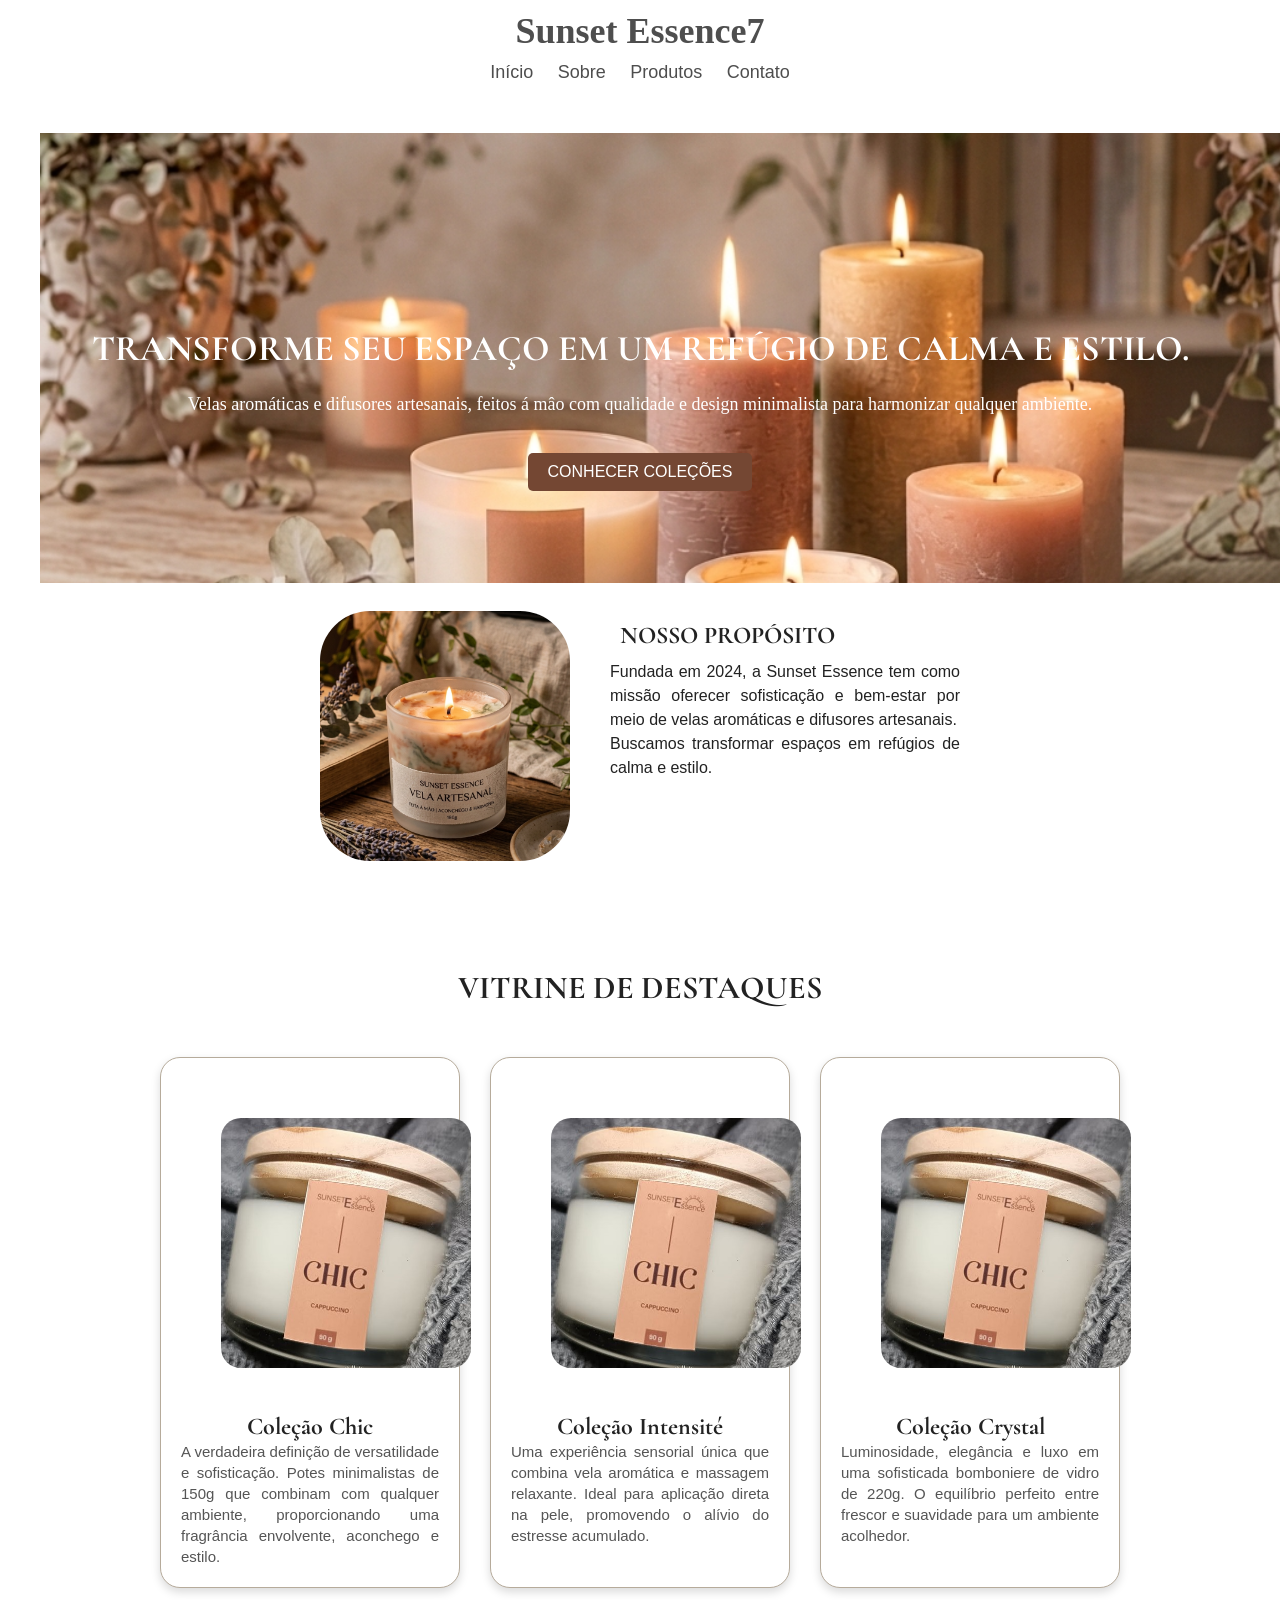
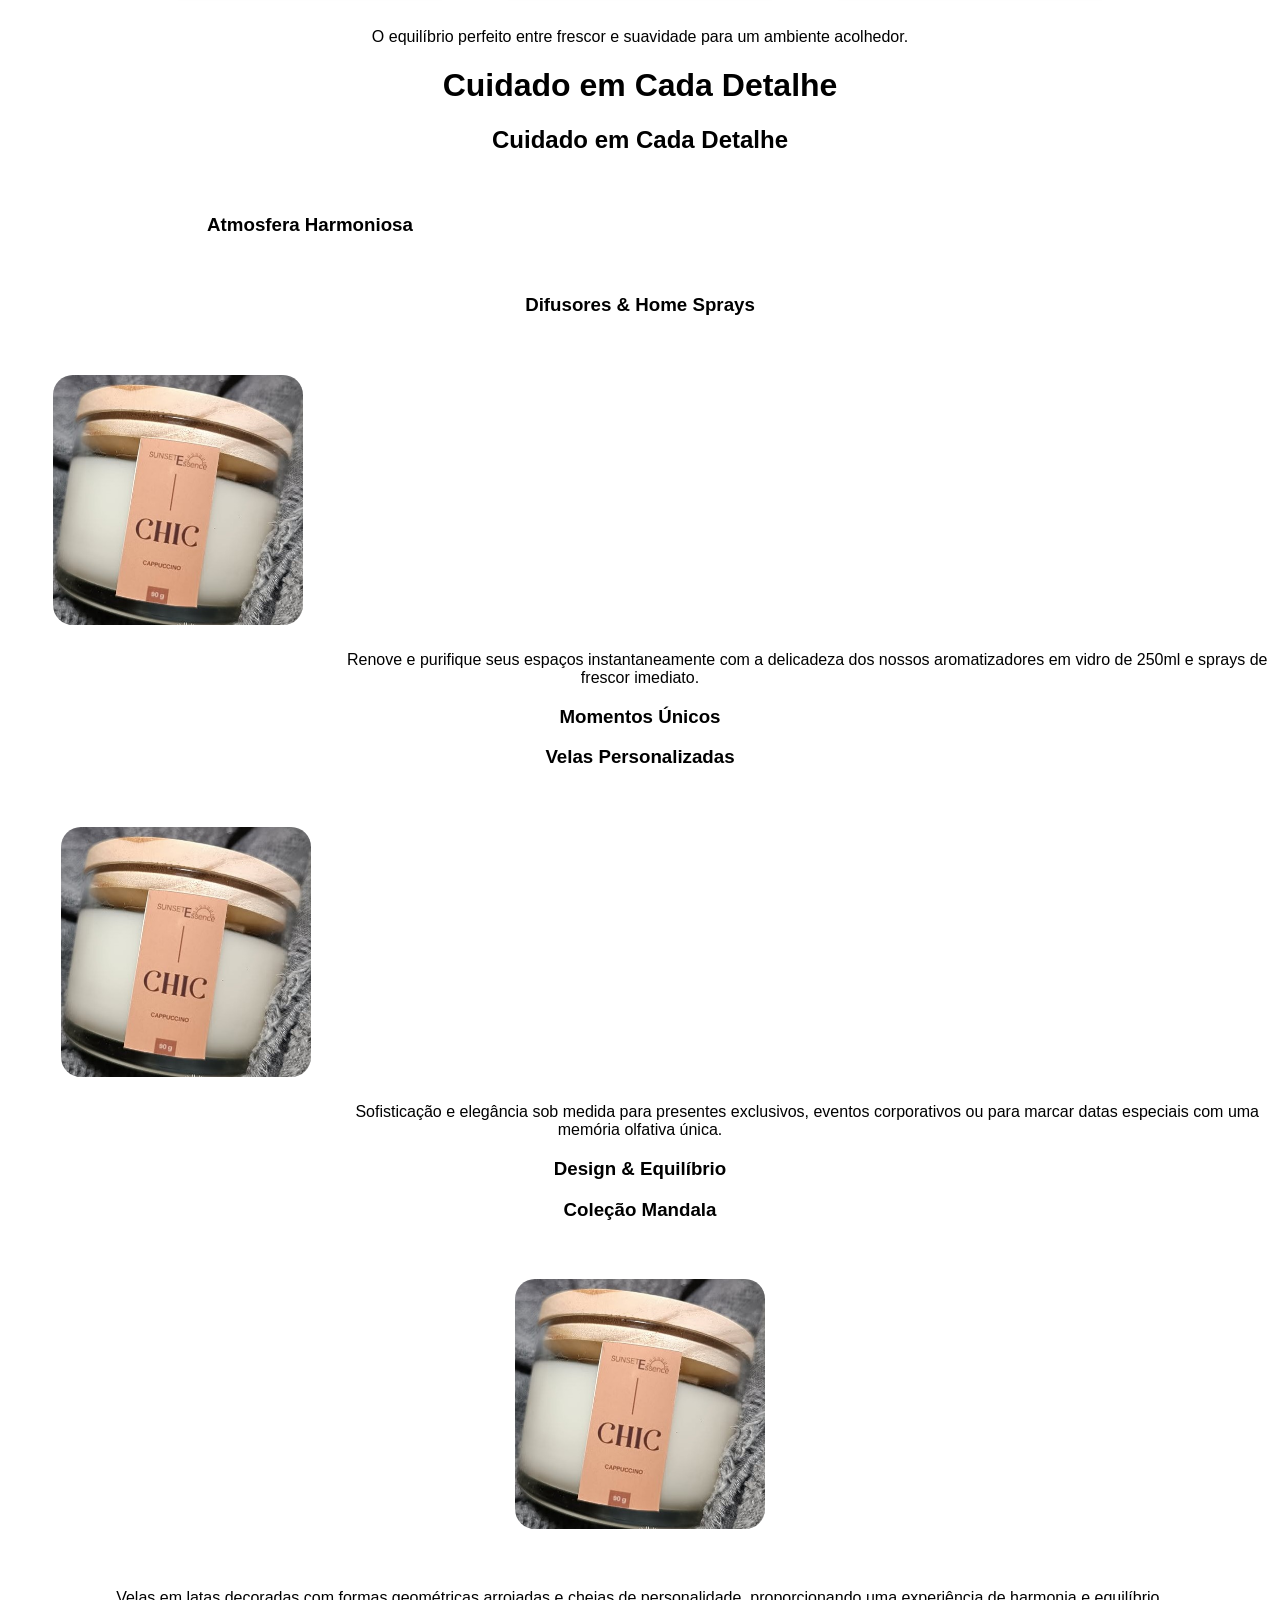
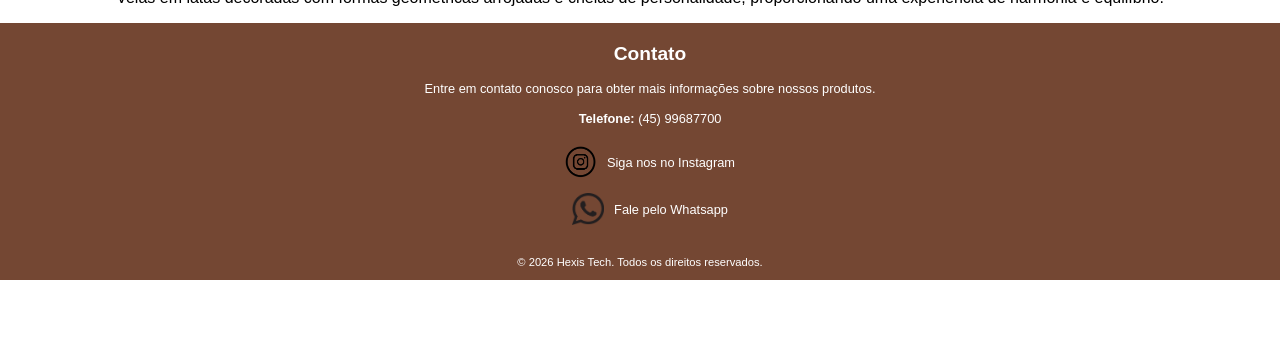
==== commit a11f32ab: "home e css vitrine" ====
--- a/index.html
+++ b/index.html
@@ -30,51 +30,51 @@
 
         <div id="proposito">
             <img src="imagem/chamadahome.png" alt="Chamada Home">
-            <h2>NOSSO PROPÓSITO</h2>
-            <p>Fundada em 2024, a Sunset Essence tem como missão oferecer sofisticação e bem-estar por
-            meio de velas aromáticas e difusores artesanais.
-            Com foco na qualidade, sustentabilidade e design minimalista,
-            nossos produtos são feitos à mão para harmonizar com qualquer ambiente, proporcionando
-            não apenas fragrâncias delicadas, mas também elegância e charme.
-            Buscamos transformar espaços em refúgios de calma e estilo, atendendo
-            a clientes que valorizam o conforto e a sofisticação, seja em casa ou no trabalho.
-            </br>
-            Busca,ps transformar espaços em regúgios de calma e estilo.
-            </p>
+            <div id="proposito-texto">
+                <h2>NOSSO PROPÓSITO</h2>
+                <p>Fundada em 2024, a Sunset Essence tem como missão oferecer sofisticação e bem-estar por
+                meio de velas aromáticas e difusores artesanais.
+                </br>
+                Buscamos transformar espaços em refúgios de calma e estilo.
+                </p>
+            </div>
+        </div>
+        <div class="vitrine">
+            <h2 class="titulo-vitrine">VITRINE DE DESTAQUES</h2>
+            <div class="item_vitrine1">
+                <img id="produtohome" src="imagem/chic.jpg" alt="COLEÇÃO CHIC">
+                <h2 class="Título">Coleção Chic</h2>
+                <p class="textocurto">
+                    A verdadeira definição de versatilidade e sofisticação.
+                    Potes minimalistas de 150g que combinam com qualquer ambiente,
+                    proporcionando uma fragrância envolvente, aconchego e estilo.
+                </p>
+            </div>
+            <div class="item_vitrine2">
+                <img id="produtohome" src="imagem/chic.jpg" alt="Coleção Intensité">
+                <h2 class="Título">Coleção Intensité</h2>
+                <p class="textocurto">
+                    Uma experiência sensorial única que combina vela aromática e massagem relaxante.
+                    Ideal para aplicação direta na pele, promovendo o alívio do estresse acumulado.
+                </p>
+            </div>
+            <div class="item_vitrine3">
+                <img id="produtohome" src="imagem/chic.jpg" alt="Coleção Crystal">
+                <h2 class="Título">Coleção Crystal</h2>
+                <p class="textocurto">
+                    Luminosidade, elegância e luxo em uma sofisticada bomboniere de vidro de 220g.
+                    O equilíbrio perfeito entre frescor e suavidade para um ambiente acolhedor.
+                </p>
+            </div>
         </div>
         <div>
-            
-            <h2> VITRINE DE DESTAQUES</h2>
-            <h3 class="Título">Coleção Chic</h3>
-            <img  id="produtohome" src="imagem/chic.jpg" alt="COLEÇÃO CHIC">
-            <p class="textocurto">
-            A verdadeira definição de versatilidade e sofisticação.
-            Potes minimalistas de 150g que combinam com qualquer ambiente,
-            proporcionando uma fragrância envolvente, aconchego e estilo
-            </p>
-            <h3 class="Título">Coleção Intensité</h3>
-            <img  id="produtohome" src="imagem/chic.jpg" alt="Coleção Intensité">
-            <p class="textocurto">
-                Uma experiência sensorial única que combina vela aromática e massagem relaxante.
-                Ideal para aplicação direta na pele, promovendo o alívio do estresse acumulado.
-            </p>
-            <h3 class="Título">Coleção Crystal</h3>
-            <img id="produtohome" src="imagem/chic.jpg" alt="Coleção Crystal">
-            <p class="textocurto">
-            Luminosidade, elegância e luxo em uma sofisticada bomboniere de vidro de 220g.
-            O equilíbrio perfeito entre frescor e suavidade para um ambiente acolhedor.
-            </p>
-            <h3 class="Título">Coleção Crystal</h3>
-            <img id="produtohome" src="imagem/chic.jpg" alt="Coleção Crystal"
-            <p class="textocurto">
-            Luminosidade, elegância e luxo em uma sofisticada bomboniere de vidro de 220g.
             O equilíbrio perfeito entre frescor e suavidade para um ambiente acolhedor.
             </p>
             <h1>Cuidado em Cada Detalhe</h1>
             <h2> Cuidado em Cada Detalhe</h2>
         </div>
 
-        <h3 class="Coluna">Atmosfera Harmoniosa</h3>
+        <h3 class="vitrine">Atmosfera Harmoniosa</h3>
         <h3>Difusores & Home Sprays</h3>
         <img id="produtohome" src="imagem/chic.jpg" alt="Coleção Crystal"
         <p class="textocurto">
--- a/style.css
+++ b/style.css
@@ -112,9 +112,10 @@
 =               HOME PAGE                =
 ======================================*/
 #start_home img{
-    width: 75vw;
+    width: 100vw;
     height: 450px;
-    padding: 10px;
+    padding: 40px;
+    object-fit: cover;
 }
 #start_home h1{
     font-family: Cormorant, Playfair Display;
@@ -124,7 +125,7 @@
 }
 #start_home a{
     display: inline-block;
-    margin-top: 20px;
+    margin: 20px 0px 20px 0px;
     padding: 10px 20px;
     background-color: var(--cor1);
     color: var(--branco);
@@ -141,39 +142,54 @@
     color: var(--branco);
     margin-top: 10px; 
 }
-#proposito{
+#proposito {
     display: grid;
-    /* Criamos duas colunas na linha de baixo: uma de 200px (foto) e outra de 250px (texto) */
-    grid-template-columns: 200px 250px; 
-    flex-flow: row nowrap; 
-    justify-content: center; /* Centraliza o bloco inteiro na tela */
-    align-items: center; /* Centraliza a foto verticalmente ao lado do texto */
-    text-align: center; /* Centraliza o texto */
-    margin-top: 80px; /* Espaço entre um produto e outro */
-}
-#proposito img{
-    display: flex;
-    margin:10px;
-    padding: 30px;
+    /* Criamos duas colunas: 250px (imagem) e 350px (texto) */
+    grid-template-columns: 250px 350px; 
+    /* Deixamos as linhas se ajustarem automaticamente ao tamanho do conteúdo */
+    grid-template-rows: auto auto; 
+    justify-content: center; /* Centraliza todo o bloco na tela */
+    align-items: center;     /* Alinha verticalmente os elementos */
+    gap: 10px 40px;          /* 10px de espaço vertical entre h2 e p, 40px horizontal entre imagem e texto */
+    margin-top: 80px; 
+    padding: 20px; /* Espaço interno para não colar no conteúdo */
+}
+
+/* 1. A imagem ocupa a Coluna 1 e passa pelas Linhas 1 e 2 */
+#proposito img {
+    grid-column: 1;
+    grid-row: 1 / 3; /* Começa na linha 1 e vai até a 3 (ocupa 2 linhas) */
     width: 250px;
     height: 250px;
     border-radius: 50px;
-
-}
-#proposito h1{
-    font-family: Cormorant, Playfair Display;
+    object-fit: cover;
+    margin: 0; /* Zeramos margens para não desalinharem o Grid */
+}
+
+/* 2. O título fica na Coluna 2, Linha 1 */
+#proposito h2 {
+    grid-column: 2;
+    grid-row: 1;
+    font-family: Cormorant, "Playfair Display", serif;
     font-size: 24px;
-    background-color: var(--branco);
-    color: var(--preto);
-    margin-top: 10px; 
-}
-#proposito p{
-    font-family: Inter;
-    font-size: 18px;
-    color: var(--preto);
-    margin-top: 10px; 
+    color: var(--preto);
+    text-align: left; /* Alinha o título à esquerda, combinando com o parágrafo */
+    margin: 0; 
+    padding: 10px;
+    align-self: end; /* Empurra o título levemente para baixo, aproximando-o do parágrafo */
+}
+
+/* 3. O parágrafo fica na Coluna 2, Linha 2 (exatamente abaixo do h2) */
+#proposito p {
+    grid-column: 2;
+    grid-row: 2;
+    font-family: Inter, sans-serif;
+    font-size: 16px;
+    color: var(--preto);
     text-align: justify;
-    
+    line-height: 1.5;
+    margin: 0;
+    align-self: start; /* Garante que o texto comece logo abaixo do título */
 }
 #produtohome{
     width: 250px;
@@ -181,6 +197,60 @@
     border-radius: 50px;
     margin: 10px;
     padding: 30px;
+}
+.vitrine {
+    display: grid;
+    /* Criamos 3 colunas iguais (uma para cada item da vitrine) */
+    grid-template-columns: repeat(3, 300px); 
+    justify-content: center; /* Centraliza a vitrine inteira na tela */
+    gap: 30px; /* Espaço entre os cartões dos produtos */
+    padding: 40px 10px;
+    margin-top: 20px;
+}
+
+/* Faz o título principal ocupar a largura das 3 colunas no topo */
+.titulo-vitrine {
+    grid-column: 1 / 4; 
+    font-family: Cormorant, "Playfair Display", serif;
+    font-size: 32px;
+    color: var(--preto);
+    text-align: center;
+    margin-bottom: 20px;
+}
+
+
+.item_vitrine1, .item_vitrine2, .item_vitrine3 {
+    background-color: var(--branco);
+    padding: 20px;
+    border-radius: 20px;
+    box-shadow: 0px 4px 10px var(--sombra); 
+    border: 1px solid var(--cor4); 
+    text-align: center;
+}
+
+.vitrine img {
+    width: 180px;
+    height: 180px;
+    border-radius: 20px;
+    object-fit: cover;
+    margin: 0px;
+}
+
+.vitrine h2.Título {
+    font-family: Cormorant, "Playfair Display", serif;
+    font-size: 24px;
+    color: var(--preto);
+    margin: 0;
+}
+
+
+.vitrine .textocurto {
+    font-family: Arial, sans-serif;
+    font-size: 15px;
+    color: var(--cinza);
+    text-align: justify;
+    line-height: 1.4;
+    margin: 0;
 }
 /*======================================
 =               PRODUTOS                =
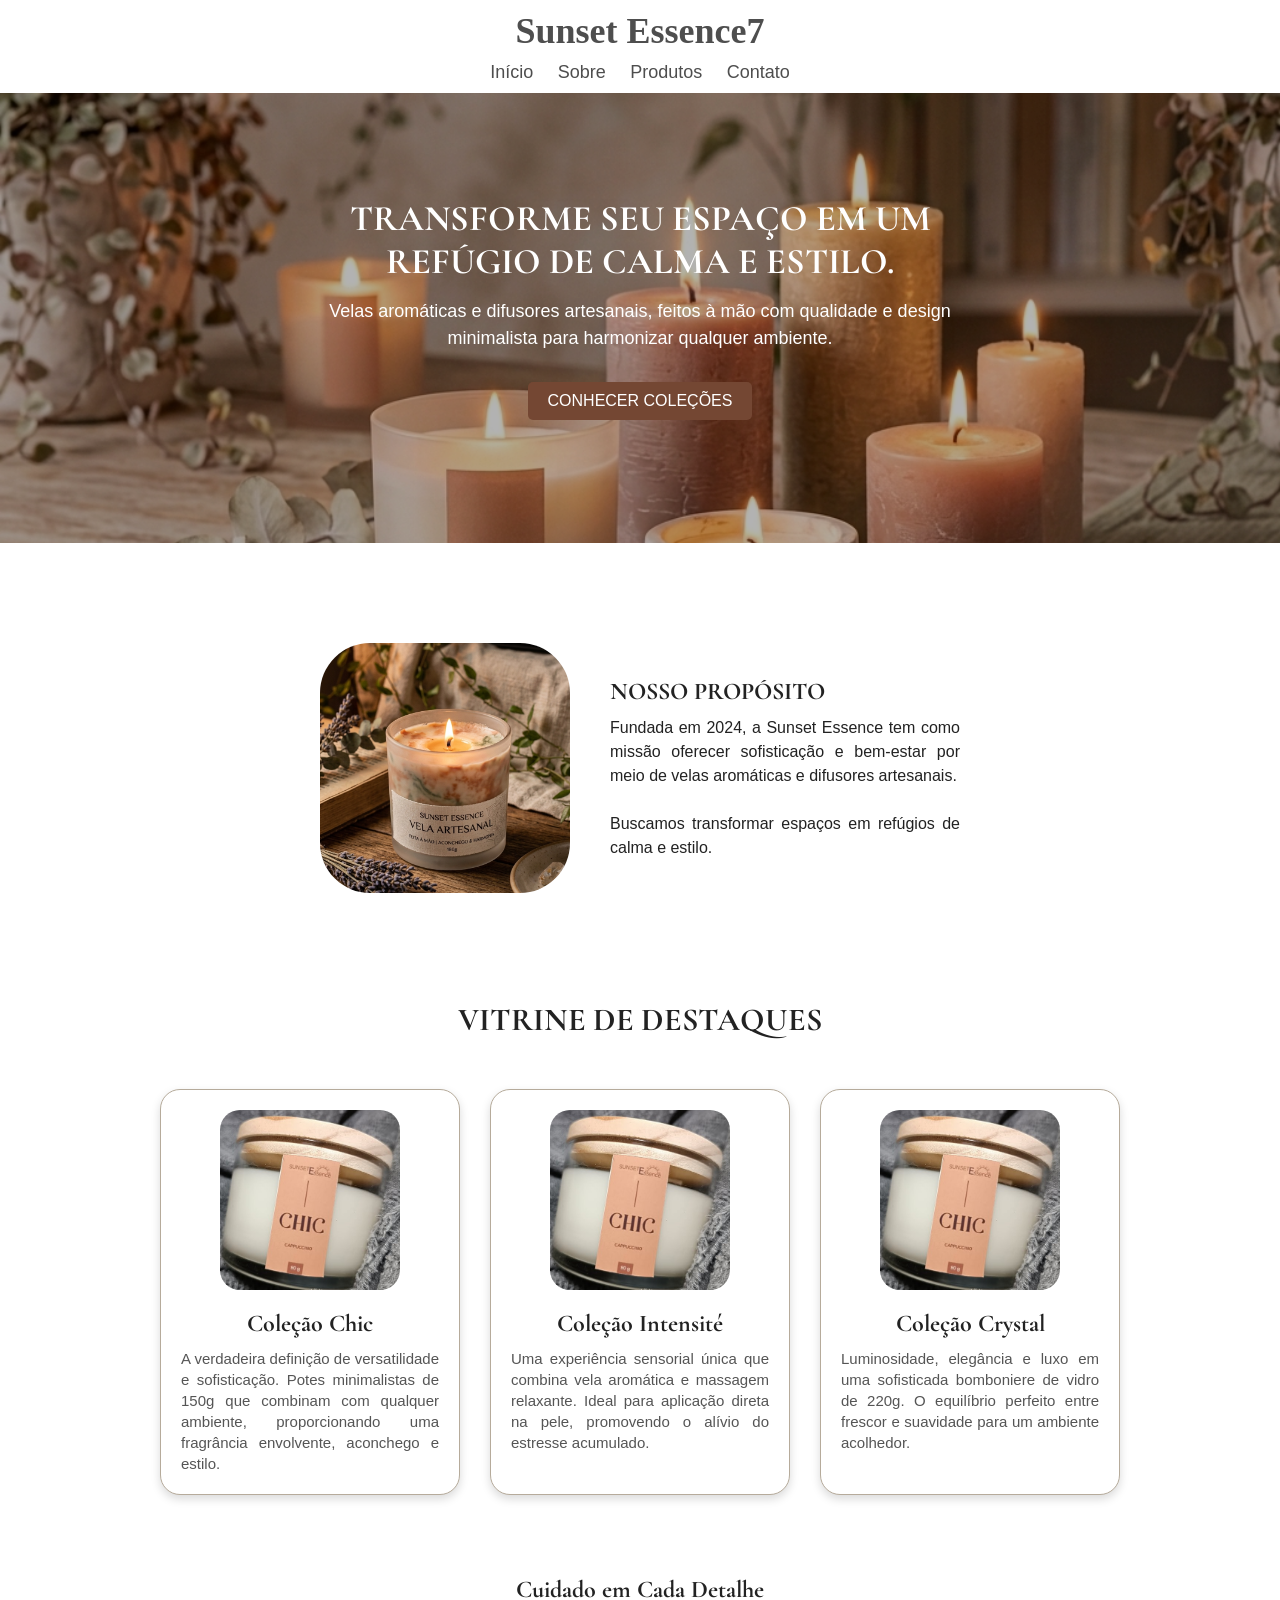
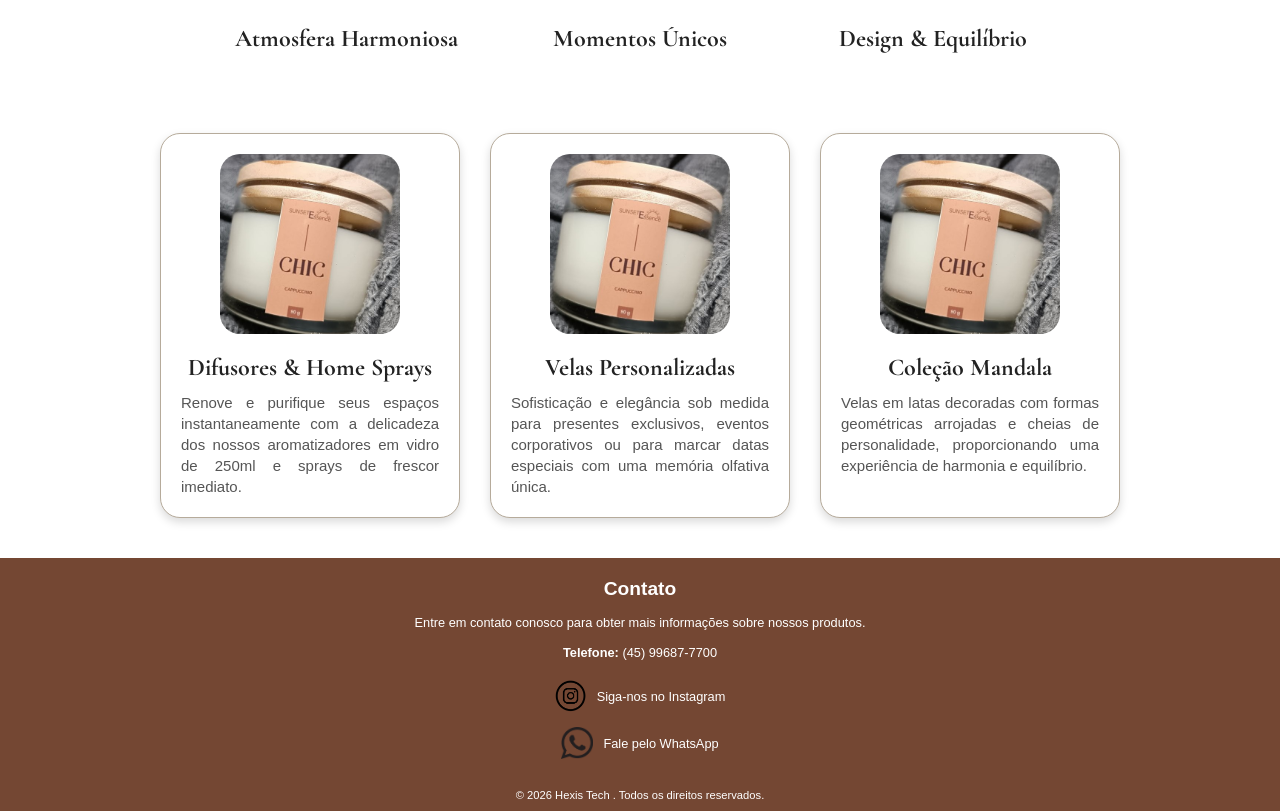
==== commit be068a83: "final" ====
--- a/index.html
+++ b/index.html
@@ -1,16 +1,18 @@
 <!DOCTYPE html>
-<html lang="PT-BR">
+<html lang="pt-BR">
+
 <head>
     <meta charset="UTF-8">
     <meta name="viewport" content="width=device-width, initial-scale=1.0">
+
     <link rel="stylesheet" href="style.css">
     <link rel="shortcut icon" href="image/favicon.ico" type="image/x-icon">
+
     <title>Sunset Essence</title>
-
 </head>
 <body>
     <header>
-        <h1>Sunset Essence7</h1> 
+        <h1>Sunset Essence7</h1>
         <nav>
             <a href="index.html">Início</a>
             <a href="sobre.html">Sobre</a>
@@ -18,112 +20,146 @@
             <a href="#contato">Contato</a>
         </nav>
     </header>
-    
     <main>
-        <div id="start_home">
+        <section id="start_home">
             <img src="imagem/fundohomepage.png" alt="Fundo Home">
-            <h1> TRANSFORME SEU ESPAÇO EM UM REFÚGIO DE CALMA E ESTILO.</h1>
-            <p> Velas aromáticas e difusores artesanais, feitos á mâo com qualidade
-            e design minimalista para harmonizar qualquer ambiente.</p>
-            <a class="direcionarproduto" href="produtos.html"> CONHECER COLEÇÕES</a>
-        </div>
-
-        <div id="proposito">
+            <div class="start-conteudo">
+                <h1>TRANSFORME SEU ESPAÇO EM UM REFÚGIO DE CALMA E ESTILO.</h1>
+                <p>
+                    Velas aromáticas e difusores artesanais, feitos à mão com qualidade
+                    e design minimalista para harmonizar qualquer ambiente.
+                </p>
+                <a class="direcionarproduto" href="produtos.html">
+                    CONHECER COLEÇÕES
+                </a>
+            </div>
+        </section>
+        <section id="proposito">
             <img src="imagem/chamadahome.png" alt="Chamada Home">
             <div id="proposito-texto">
                 <h2>NOSSO PROPÓSITO</h2>
-                <p>Fundada em 2024, a Sunset Essence tem como missão oferecer sofisticação e bem-estar por
-                meio de velas aromáticas e difusores artesanais.
-                </br>
-                Buscamos transformar espaços em refúgios de calma e estilo.
+                <p>
+                    Fundada em 2024, a Sunset Essence tem como missão oferecer
+                    sofisticação e bem-estar por meio de velas aromáticas e
+                    difusores artesanais.
+                    <br><br>
+                    Buscamos transformar espaços em refúgios de calma e estilo.
                 </p>
             </div>
-        </div>
-        <div class="vitrine">
+        </section>
+        <section class="vitrine">
             <h2 class="titulo-vitrine">VITRINE DE DESTAQUES</h2>
-            <div class="item_vitrine1">
-                <img id="produtohome" src="imagem/chic.jpg" alt="COLEÇÃO CHIC">
-                <h2 class="Título">Coleção Chic</h2>
+            <div class="item-vitrine">
+                <img class="produto-home" src="imagem/chic.jpg" alt="Coleção Chic">
+                <h2 class="titulo-produto">Coleção Chic</h2>
                 <p class="textocurto">
                     A verdadeira definição de versatilidade e sofisticação.
                     Potes minimalistas de 150g que combinam com qualquer ambiente,
                     proporcionando uma fragrância envolvente, aconchego e estilo.
                 </p>
             </div>
-            <div class="item_vitrine2">
-                <img id="produtohome" src="imagem/chic.jpg" alt="Coleção Intensité">
-                <h2 class="Título">Coleção Intensité</h2>
+            <div class="item-vitrine">
+                <img class="produto-home" src="imagem/chic.jpg" alt="Coleção Intensité">
+                <h2 class="titulo-produto">Coleção Intensité</h2>
                 <p class="textocurto">
-                    Uma experiência sensorial única que combina vela aromática e massagem relaxante.
-                    Ideal para aplicação direta na pele, promovendo o alívio do estresse acumulado.
+                    Uma experiência sensorial única que combina vela aromática e
+                    massagem relaxante. Ideal para aplicação direta na pele,
+                    promovendo o alívio do estresse acumulado.
                 </p>
             </div>
-            <div class="item_vitrine3">
-                <img id="produtohome" src="imagem/chic.jpg" alt="Coleção Crystal">
-                <h2 class="Título">Coleção Crystal</h2>
+            <div class="item-vitrine">
+                <img class="produto-home" src="imagem/chic.jpg" alt="Coleção Crystal">
+                <h2 class="titulo-produto">Coleção Crystal</h2>
                 <p class="textocurto">
-                    Luminosidade, elegância e luxo em uma sofisticada bomboniere de vidro de 220g.
-                    O equilíbrio perfeito entre frescor e suavidade para um ambiente acolhedor.
+                    Luminosidade, elegância e luxo em uma sofisticada bomboniere
+                    de vidro de 220g. O equilíbrio perfeito entre frescor e
+                    suavidade para um ambiente acolhedor.
                 </p>
             </div>
-        </div>
-        <div>
-            O equilíbrio perfeito entre frescor e suavidade para um ambiente acolhedor.
-            </p>
-            <h1>Cuidado em Cada Detalhe</h1>
-            <h2> Cuidado em Cada Detalhe</h2>
-        </div>
+        </section>
+        <section class="container">
+            <h2 class="titulo-container">Cuidado em Cada Detalhe</h2>
+            <h2 class="item1">Atmosfera Harmoniosa</h2>
+            <h2 class="item2">Momentos Únicos</h2>
+            <h2 class="item3">Design & Equilíbrio</h2>
+        </section>
+        <section class="vitrine">
+            <div class="item-vitrine">
+                <img class="produto-home" src="imagem/chic.jpg" alt="Difusores e Home Sprays">
 
-        <h3 class="vitrine">Atmosfera Harmoniosa</h3>
-        <h3>Difusores & Home Sprays</h3>
-        <img id="produtohome" src="imagem/chic.jpg" alt="Coleção Crystal"
-        <p class="textocurto">
-        Renove e purifique seus espaços instantaneamente com a delicadeza dos nossos 
-        aromatizadores em vidro de 250ml e sprays de frescor imediato.
-        </p>
-        <h3 class="Coluna">Momentos Únicos</h3>
-        <h3>Velas Personalizadas</h3>
-        <img id="produtohome" src="imagem/chic.jpg" alt="Coleção Crystal"
-        <p class="textocurto">
-            Sofisticação e elegância sob medida para presentes exclusivos, eventos corporativos 
-            ou para marcar datas especiais com uma memória olfativa única.
-        </p>
-        <h3 class="Coluna">Design & Equilíbrio</h3>
-        <h3>Coleção Mandala</h3>
-        <img id="produtohome" src="imagem/chic.jpg" alt="Coleção Crystal">
-        <p class="textocurto">
-        Velas em latas decoradas com formas geométricas arrojadas e cheias de personalidade,
-        proporcionando uma experiência de harmonia e equilíbrio.
-        </p>
+                <h2 class="titulo-produto">Difusores & Home Sprays</h2>
+
+                <p class="textocurto">
+                    Renove e purifique seus espaços instantaneamente com a
+                    delicadeza dos nossos aromatizadores em vidro de 250ml
+                    e sprays de frescor imediato.
+                </p>
+            </div>
+            <div class="item-vitrine">
+                <img class="produto-home" src="imagem/chic.jpg" alt="Velas Personalizadas">
+
+                <h2 class="titulo-produto">Velas Personalizadas</h2>
+
+                <p class="textocurto">
+                    Sofisticação e elegância sob medida para presentes exclusivos,
+                    eventos corporativos ou para marcar datas especiais com uma
+                    memória olfativa única.
+                </p>
+            </div>
+            <div class="item-vitrine">
+                <img class="produto-home" src="imagem/chic.jpg" alt="Coleção Mandala">
+                <h2 class="titulo-produto">Coleção Mandala</h2>
+                <p class="textocurto">
+                    Velas em latas decoradas com formas geométricas arrojadas
+                    e cheias de personalidade, proporcionando uma experiência
+                    de harmonia e equilíbrio.
+                </p>
+            </div>
+        </section>
         <section id="contato">
             <h2>Contato</h2>
             <p>
-                Entre em contato conosco para obter mais informações sobre nossos produtos.<br><br>       
-                <strong>Telefone:</strong> <a href="https://wa.me/5545998300719" target="_blank">(45) 99687700</a>
-            </p>     
+                Entre em contato conosco para obter mais informações sobre nossos produtos.
+                <br><br>
+                <strong>Telefone:</strong>
+                <a href="https://wa.me/554599687700" target="_blank" rel="noopener noreferrer">
+                    (45) 99687-7700
+                </a>
+            </p>
             <div class="img-rede">
                 <div class="linha-rede">
-                    <img src="imagem/insta-logo.png" alt="Perfil Instagram Sunset Essence">
-                    <a href="https://www.instagram.com/sunsetessence7/" target="_blank" rel="noopener"> 
-                        Siga nos no Instagram
+                    <img src="imagem/insta-logo.png" alt="Instagram Sunset Essence">
+                    <a href="https://www.instagram.com/sunsetessence7/" target="_blank" rel="noopener noreferrer">
+                        Siga-nos no Instagram
                     </a>
                 </div>
                 <div class="linha-rede">
                     <img src="imagem/whats-logo.png" alt="WhatsApp Sunset Essence">
-                    <a href="https://wa.me/554599687700" target="_blank" rel="noopener">
-                        Fale pelo Whatsapp
+                    <a href="https://wa.me/554599687700"target="_blank" rel="noopener noreferrer">
+                        Fale pelo WhatsApp
                     </a>
                 </div>
+
             </div>
+
         </section>
+
     </main>
     <footer>
-        <p>&copy; <span id="ano"></span> <a href="https://hexistech.com.br" target="_blank">Hexis Tech</a>.
-            Todos os direitos reservados.</p>
-        <script>
-            const anoAtual = new Date().getFullYear(); 
-            document.getElementById("ano").textContent = anoAtual;
-        </script>
+        <p>
+            &copy; <span id="ano"></span>
+            <a
+                href="https://hexistech.com.br"
+                target="_blank"
+                rel="noopener noreferrer"
+            >
+                Hexis Tech
+            </a>. Todos os direitos reservados.
+        </p>
     </footer>
+    <script>
+        const anoAtual = new Date().getFullYear();
+        document.getElementById("ano").textContent = anoAtual;
+    </script>
 </body>
 </html>
--- a/style.css
+++ b/style.css
@@ -3,215 +3,269 @@
 /*======================================
 =               VARIÁVEIS              =
 ======================================*/
-:root{
-    --cor0:#1F2327;
-    --cor1:#744733;
-    --cor2:#7A3D1D;
-    --cor3:#EE7B25;
-    --cor4:#B6AB9B;
-    --cor5:#D2C090;
-
-    --branco:#ffffff;
-    --preto:#222;
-    --cinza:#555;
-    --sombra:rgba(0,0,0,.15);
-}
-/*======================================
-=                FONTES                =
-======================================*/
+
+:root {
+    --cor0: #1F2327;
+    --cor1: #744733;
+    --cor2: #7A3D1D;
+    --cor3: #EE7B25;
+    --cor4: #B6AB9B;
+    --cor5: #D2C090;
+
+    --branco: #ffffff;
+    --preto: #222222;
+    --cinza: #555555;
+    --sombra: rgba(0, 0, 0, 0.15);
+}
+
+
+/*======================================
+=                 FONTES               =
+======================================*/
+
 @font-face {
-    font-family: gorditas;
-    src: url(fontes/Gorditas-Regular.ttf) format("truetype");
-}
+    font-family: "Gorditas";
+    src: url("fontes/Gorditas-Regular.ttf") format("truetype");
+}
+
 @font-face {
-    font-family: gorditas-bold;
-    src: url(fontes/Gorditas-Bold.ttf) format("truetype");
-}
-@font-face{
-    font-family: Roxborough;
-    src: url(fontes/RoxboroughCF-Regular.ttf) format("truetype");
-}
+    font-family: "Gorditas Bold";
+    src: url("fontes/Gorditas-Bold.ttf") format("truetype");
+}
+
 @font-face {
-    font-family: Cormorant;
-    src: url(fontes/CormorantGaramond.ttf) format("truetype");
-}
+    font-family: "Roxborough";
+    src: url("fontes/RoxboroughCF-Regular.ttf") format("truetype");
+}
+
 @font-face {
-    font-family: Playfair Display;
-    src: url(fontes/PlayfairDisplay-Regular.ttf) format("truetype");
-}
-
-
-
-/*======================================
-=              CABEÇALHO               =
-======================================*/
-header{
+    font-family: "Cormorant";
+    src: url("fontes/CormorantGaramond.ttf") format("truetype");
+}
+
+@font-face {
+    font-family: "Playfair Display";
+    src: url("fontes/PlayfairDisplay-Regular.ttf") format("truetype");
+}
+
+
+/*======================================
+=                 GLOBAL               =
+======================================*/
+
+* {
+    box-sizing: border-box;
+}
+
+html {
+    scroll-behavior: smooth;
+}
+
+body {
+    margin: 0;
+    padding: 0;
+    min-height: 100vh;
+    display: flex;
+    flex-direction: column;
+    text-align: center;
+    font-family: Arial, sans-serif;
+    color: var(--preto);
+    overflow-x: hidden;
+}
+
+main {
+    flex: 1;
+}
+
+
+/*======================================
+=                CABEÇALHO             =
+======================================*/
+
+header {
     background-color: var(--branco);
     color: var(--preto);
     padding: 10px;
     text-align: center;
     position: relative;
-    opacity: 0.8; 
-}
-header h1{
-    font-family: Roxborough;
+    opacity: 0.8;
+    z-index: 10;
+}
+
+header h1 {
+    font-family: "Roxborough", serif;
     font-size: 36px;
     margin: 0;
 }
-header nav{
+
+header nav {
     margin-top: 10px;
 }
-header nav a{
+
+header nav a {
     color: var(--preto);
     text-decoration: none;
     font-size: 18px;
     padding: 5px;
-    margin: 0 5px; 
+    margin: 0 5px;
     border-radius: 5px;
-    transition: background-color 0.3s; 
-}
-header nav a:hover{
+    transition: background-color 0.3s;
+}
+
+header nav a:hover {
     background-color: var(--cor1);
+    color: var(--branco);
     text-decoration: underline;
 }
-/*======================================
-=               CONTEÚDO               =
-======================================*/
-body {
-    /* Suas configurações originais (Mantidas!) */
-    margin: 0px;
-    padding: 0px;
-    padding-bottom: 60px; 
-    text-align: center;
-    font-family: Arial, sans-serif;
-
-    /* Novas propriedades para colar o rodapé embaixo */
-    display: flex;
-    flex-direction: column;
-    min-height: 100vh; 
-}
+
+
+/*======================================
+=              TÍTULO PÁGINAS          =
+======================================*/
 
 h2.titulopage {
-    font-family: Roxborough;
-    margin: 20px;
+    font-family: "Roxborough", serif;
+    margin: 0 20px;
+    padding: 10px;
     font-size: 36px;
     background-color: var(--cor1);
-    
-    color: var(--preto);
-    margin-bottom: 0px;
+    color: var(--preto);
     border-radius: 5px;
-    margin-top: 0px; 
-}
-
-/* Adicione essa regra para o seu main (ela é a chave do segredo) */
-main {
-    flex: 1;
-}
-
-/*======================================
-=               HOME PAGE                =
-======================================*/
-#start_home img{
-    width: 100vw;
+}
+
+
+/*======================================
+=                 HOME                 =
+======================================*/
+
+#start_home {
+    position: relative;
+    width: 100%;
     height: 450px;
-    padding: 40px;
+    display: flex;
+    justify-content: center;
+    align-items: center;
+    overflow: hidden;
+}
+
+#start_home > img {
+    position: absolute;
+    top: 0;
+    left: 0;
+    width: 100%;
+    height: 100%;
     object-fit: cover;
-}
-#start_home h1{
-    font-family: Cormorant, Playfair Display;
+    z-index: 1;
+}
+
+#start_home::after {
+    content: "";
+    position: absolute;
+    top: 0;
+    left: 0;
+    width: 100%;
+    height: 100%;
+    background-color: rgba(0, 0, 0, 0.30);
+    z-index: 2;
+}
+
+.start-conteudo {
+    position: relative;
+    z-index: 3;
+    max-width: 800px;
+    padding: 30px;
+    text-align: center;
+}
+
+.start-conteudo h1 {
+    font-family: "Cormorant", "Playfair Display", serif;
     font-size: 36px;
     color: var(--branco);
-    margin-top: -300px; 
-}
-#start_home a{
+    margin: 0 0 15px 0;
+}
+
+.start-conteudo p {
+    font-size: 18px;
+    color: var(--branco);
+    line-height: 1.5;
+    margin: 10px auto;
+    max-width: 650px;
+}
+
+.direcionarproduto {
     display: inline-block;
-    margin: 20px 0px 20px 0px;
+    margin: 20px 0;
     padding: 10px 20px;
     background-color: var(--cor1);
     color: var(--branco);
     text-decoration: none;
     border-radius: 5px;
-    transition: background-color 0.3s; 
-}
-#start_home a:hover{
+    transition: background-color 0.3s;
+}
+
+.direcionarproduto:hover {
     background-color: var(--cor4);
 }
-#start_home p{
-    font-family: Inter;
-    font-size: 18px;
-    color: var(--branco);
-    margin-top: 10px; 
-}
+
+
+/*======================================
+=               PROPÓSITO              =
+======================================*/
+
 #proposito {
     display: grid;
-    /* Criamos duas colunas: 250px (imagem) e 350px (texto) */
-    grid-template-columns: 250px 350px; 
-    /* Deixamos as linhas se ajustarem automaticamente ao tamanho do conteúdo */
-    grid-template-rows: auto auto; 
-    justify-content: center; /* Centraliza todo o bloco na tela */
-    align-items: center;     /* Alinha verticalmente os elementos */
-    gap: 10px 40px;          /* 10px de espaço vertical entre h2 e p, 40px horizontal entre imagem e texto */
-    margin-top: 80px; 
-    padding: 20px; /* Espaço interno para não colar no conteúdo */
-}
-
-/* 1. A imagem ocupa a Coluna 1 e passa pelas Linhas 1 e 2 */
+    grid-template-columns: 250px 350px;
+    justify-content: center;
+    align-items: center;
+    gap: 40px;
+    margin-top: 80px;
+    padding: 20px;
+}
+
 #proposito img {
-    grid-column: 1;
-    grid-row: 1 / 3; /* Começa na linha 1 e vai até a 3 (ocupa 2 linhas) */
     width: 250px;
     height: 250px;
     border-radius: 50px;
     object-fit: cover;
-    margin: 0; /* Zeramos margens para não desalinharem o Grid */
-}
-
-/* 2. O título fica na Coluna 2, Linha 1 */
+}
+
+#proposito-texto {
+    text-align: left;
+}
+
 #proposito h2 {
-    grid-column: 2;
-    grid-row: 1;
-    font-family: Cormorant, "Playfair Display", serif;
+    font-family: "Cormorant", "Playfair Display", serif;
     font-size: 24px;
     color: var(--preto);
-    text-align: left; /* Alinha o título à esquerda, combinando com o parágrafo */
-    margin: 0; 
-    padding: 10px;
-    align-self: end; /* Empurra o título levemente para baixo, aproximando-o do parágrafo */
-}
-
-/* 3. O parágrafo fica na Coluna 2, Linha 2 (exatamente abaixo do h2) */
+    text-align: left;
+    margin: 0 0 10px 0;
+}
+
 #proposito p {
-    grid-column: 2;
-    grid-row: 2;
-    font-family: Inter, sans-serif;
     font-size: 16px;
     color: var(--preto);
     text-align: justify;
     line-height: 1.5;
     margin: 0;
-    align-self: start; /* Garante que o texto comece logo abaixo do título */
-}
-#produtohome{
-    width: 250px;
-    height: 250px;
-    border-radius: 50px;
-    margin: 10px;
-    padding: 30px;
-}
+}
+
+
+/*======================================
+=                 VITRINE              =
+======================================*/
+
 .vitrine {
     display: grid;
-    /* Criamos 3 colunas iguais (uma para cada item da vitrine) */
-    grid-template-columns: repeat(3, 300px); 
-    justify-content: center; /* Centraliza a vitrine inteira na tela */
-    gap: 30px; /* Espaço entre os cartões dos produtos */
+    grid-template-columns: repeat(3, 300px);
+    justify-content: center;
+    gap: 30px;
     padding: 40px 10px;
     margin-top: 20px;
 }
 
-/* Faz o título principal ocupar a largura das 3 colunas no topo */
 .titulo-vitrine {
-    grid-column: 1 / 4; 
-    font-family: Cormorant, "Playfair Display", serif;
+    grid-column: 1 / 4;
+    font-family: "Cormorant", "Playfair Display", serif;
     font-size: 32px;
     color: var(--preto);
     text-align: center;
@@ -219,30 +273,55 @@
 }
 
 
-.item_vitrine1, .item_vitrine2, .item_vitrine3 {
+
+
+.item-vitrine,
+.item_vitrine1,
+.item_vitrine2,
+.item_vitrine3 {
     background-color: var(--branco);
     padding: 20px;
     border-radius: 20px;
-    box-shadow: 0px 4px 10px var(--sombra); 
-    border: 1px solid var(--cor4); 
-    text-align: center;
-}
-
+    box-shadow: 0 4px 10px var(--sombra);
+    border: 1px solid var(--cor4);
+    text-align: center;
+}
+
+.item-vitrine:hover,
+.item_vitrine1:hover,
+.item_vitrine2:hover,
+.item_vitrine3:hover {
+    transform: translateY(-5px);
+    transition: transform 0.3s;
+}
+
+
+/* IMAGEM NOVA E ANTIGA */
+
+.produto-home,
+#produtohome,
 .vitrine img {
     width: 180px;
     height: 180px;
     border-radius: 20px;
     object-fit: cover;
-    margin: 0px;
-}
+    margin: 0 0 15px 0;
+    padding: 0;
+}
+
+
+/* TÍTULO NOVO */
+
+.titulo-produto,
+
+/* TÍTULO ANTIGO */
 
 .vitrine h2.Título {
-    font-family: Cormorant, "Playfair Display", serif;
+    font-family: "Cormorant", "Playfair Display", serif;
     font-size: 24px;
     color: var(--preto);
-    margin: 0;
-}
-
+    margin: 0 0 10px 0;
+}
 
 .vitrine .textocurto {
     font-family: Arial, sans-serif;
@@ -252,38 +331,69 @@
     line-height: 1.4;
     margin: 0;
 }
-/*======================================
-=               PRODUTOS                =
-======================================*/
+
+
+/*======================================
+=                DETALHES              =
+======================================*/
+
+.container {
+    display: grid;
+    grid-template-columns: repeat(3, 1fr);
+    gap: 20px;
+    margin: 20px auto;
+    padding: 20px;
+    max-width: 900px;
+}
+
+.container h2.Título,
+.titulo-container {
+    grid-column: 1 / 4;
+    font-family: "Cormorant", "Playfair Display", serif;
+    font-size: 32px;
+    margin: 0 0 5px 0;
+}
+
+.container h2 {
+    font-family: "Cormorant", "Playfair Display", serif;
+    font-size: 24px;
+    color: var(--preto);
+    text-align: center;
+    margin: 0;
+}
+
+
+/*======================================
+=                 PRODUTOS             =
+======================================*/
+
 .colecao {
     display: grid;
-    /* Criamos duas colunas na linha de baixo: uma de 200px (foto) e outra de 250px (texto) */
-    grid-template-columns: 200px 250px; 
-    justify-content: center; /* Centraliza o bloco inteiro na tela */
-    align-items: center; /* Centraliza a foto verticalmente ao lado do texto */
-    gap: 20px; /* Espaço entre o título, a foto e a descrição */
-    margin-bottom: 40px; /* Espaço entre um produto e outro */
+    grid-template-columns: 200px 250px;
+    justify-content: center;
+    align-items: center;
+    gap: 20px;
+    margin-bottom: 40px;
 }
 
 .colecao h3.Título {
-    /* O segredo: faz o título começar na coluna 1 e ir até a 3 (ocupando as duas colunas) */
     grid-column: 1 / 3;
-    justify-self: center; /* Centraliza o título horizontalmente */ 
-    text-align: center; /* Deixa o título centralizado no topo */
+    justify-self: center;
+    text-align: center;
     margin: 0;
     padding: 10px;
     width: 250px;
     height: auto;
     border-radius: 20px;
-    box-shadow: 0px 2px 2px 2px var(--cor2);
+    box-shadow: 0 2px 2px 2px var(--cor2);
 }
 
 .produtos img {
     width: 210px;
     height: auto;
     border-radius: 5px;
-    box-shadow: 0px 4px 8px var(--cor2);
-    margin: 0; 
+    box-shadow: 0 4px 8px var(--cor2);
+    margin: 0;
 }
 
 p.descricao {
@@ -295,47 +405,54 @@
     height: auto;
     width: 250px;
     border-radius: 20px;
-    box-shadow: 0px 2px 2px 2px var(--cor2);
-    margin: 0; 
-}
-
-/*======================================
-=               SOBRE                =
+    box-shadow: 0 2px 2px 2px var(--cor2);
+    margin: 0;
+}
+
+
+/*======================================
+=                  SOBRE               =
 ======================================*/
 
 .sobre {
     display: flex;
-    flex-flow: row;
-    align-content: center;
+    flex-direction: row;
+    justify-content: center;
     align-items: center;
+    gap: 30px;
     margin: 20px auto;
-    padding: 20px 30px 20px 30px;
-
-}
-.sobre img{
-    display: block; 
-    margin: 20px auto 0 20px;
+    padding: 20px 30px;
+    max-width: 1100px;
+}
+
+.sobre img {
+    display: block;
     width: 300px;
     height: auto;
     border-radius: 5px;
-    box-shadow: 0px 4px 8px var(--cor2);
-}
-.sobre p{
-    margin: 20px auto;
+    box-shadow: 0 4px 8px var(--cor2);
+    margin: 0;
+}
+
+.sobre p {
+    margin: 0;
     padding: 40px;
     text-align: justify;
-    align-items: center;
-    align-content: center;
-}
-/*======================================
-=               CONTATO                =
-======================================*/
+    line-height: 1.5;
+    flex: 1;
+}
+
+
+/*======================================
+=                 CONTATO              =
+======================================*/
+
 #contato {
     background-color: var(--cor1);
     color: var(--branco);
-    font-size: 0.8em; 
-    text-align: center;
-    padding: 20px 10px; /* Padding ajustado para não ficar sufocado */
+    font-size: 0.8em;
+    text-align: center;
+    padding: 20px 10px;
     width: 100%;
 }
 
@@ -349,21 +466,19 @@
     height: 32px;
 }
 
-/* O container que segura as duas redes sociais */
 #contato .img-rede {
     display: flex;
-    flex-direction: column; /* Coloca uma rede social abaixo da outra */
-    align-items: center;    /* Centraliza os blocos no meio da tela */
-    gap: 15px;              /* Espaço de 15px entre a linha do Insta e do Whats */
+    flex-direction: column;
+    align-items: center;
+    gap: 15px;
     margin-top: 20px;
 }
 
-/* O segredo: Cada linha vira um flexbox alinhado horizontalmente */
 .linha-rede {
     display: flex;
-    align-items: center;    /* Alinha a imagem perfeitamente no meio (vertical) do texto */
-    gap: 10px;              /* Espaço entre a imagem e o texto do link */
-    width: fit-content;     /* Faz o bloco ter apenas o tamanho do seu conteúdo */
+    align-items: center;
+    gap: 10px;
+    width: fit-content;
 }
 
 #contato a {
@@ -376,25 +491,192 @@
     color: var(--preto);
 }
 
-/*======================================
-=               RODAPÉ                 =
-======================================*/
-footer{
+
+/*======================================
+=                 RODAPÉ               =
+======================================*/
+
+footer {
     background-color: var(--cor1);
     color: var(--branco);
-    font-size: 0.7em; 
-    text-align: center;
-    padding: 0px;
-    bottom: 0px;
+    font-size: 0.7em;
+    text-align: center;
+    padding: 10px;
     width: 100%;
-    position: relative;
-    left: 0; 
-}
-footer a{
+    margin-top: auto;
+}
+
+footer p {
+    margin: 0;
+}
+
+footer a {
     color: var(--branco);
     text-decoration: none;
 }
-footer a:hover{
+
+footer a:hover {
     color: var(--preto);
     text-decoration: underline;
+}
+
+
+/*======================================
+=               RESPONSIVO             =
+======================================*/
+
+@media (max-width: 1000px) {
+    .vitrine {
+        grid-template-columns: repeat(2, 300px);
+    }
+    .titulo-vitrine {
+        grid-column: 1 / 3;
+    }
+
+}
+
+
+@media (max-width: 700px) {
+    header h1 {
+        font-size: 28px;
+    }
+
+    header nav a {
+        font-size: 16px;
+
+        margin: 3px;
+    }
+    h2.titulopage {
+        font-size: 28px;
+
+        margin: 0 10px;
+    }
+    #start_home {
+        height: 500px;
+    }
+    .start-conteudo h1 {
+        font-size: 30px;
+    }
+    #proposito {
+        grid-template-columns: 1fr;
+
+        gap: 20px;
+
+        margin-top: 40px;
+    }
+    #proposito img {
+        margin: auto;
+    }
+    #proposito-texto {
+        max-width: 500px;
+
+        margin: auto;
+    }
+    #proposito h2 {
+        text-align: center;
+    }
+    .vitrine {
+        grid-template-columns: minmax(0, 350px);
+
+        padding: 30px 15px;
+    }
+    .titulo-vitrine {
+        grid-column: 1;
+    }
+    .container {
+        grid-template-columns: 1fr;
+    }
+    .container h2.Título,
+    .titulo-container {
+        grid-column: 1;
+    }
+    .colecao {
+        grid-template-columns: 1fr;
+
+        padding: 20px;
+    }
+    .colecao h3.Título {
+        grid-column: 1;
+
+        width: 100%;
+
+        max-width: 300px;
+    }
+    .produtos img {
+        margin: auto;
+    }
+    p.descricao {
+        width: 100%;
+
+        max-width: 400px;
+
+        margin: auto;
+    }
+    .sobre {
+        flex-direction: column;
+
+        padding: 20px;
+    }
+    .sobre img {
+        width: 100%;
+
+        max-width: 300px;
+    }
+    .sobre p {
+        padding: 20px;
+
+        width: 100%;
+    }
+
+}
+
+
+@media (max-width: 480px) {
+    header nav {
+        display: flex;
+
+        flex-wrap: wrap;
+
+        justify-content: center;
+    }
+    #start_home {
+        height: 500px;
+    }
+    .start-conteudo {
+        padding: 20px;
+    }
+    .start-conteudo h1 {
+        font-size: 26px;
+    }
+    .start-conteudo p {
+        font-size: 16px;
+    }
+    #proposito img {
+        width: 220px;
+
+        height: 220px;
+    }
+    .vitrine {
+        grid-template-columns: 1fr;
+    }
+    .item-vitrine,
+    .item_vitrine1,
+    .item_vitrine2,
+    .item_vitrine3 {
+        width: 100%;
+    }
+    .produto-home,
+    #produtohome,
+    .vitrine img {
+        width: 160px;
+
+        height: 160px;
+    }
+    .sobre p {
+        padding: 10px;
+    }
+    #contato {
+        padding: 20px 15px;
+    }
+
 }
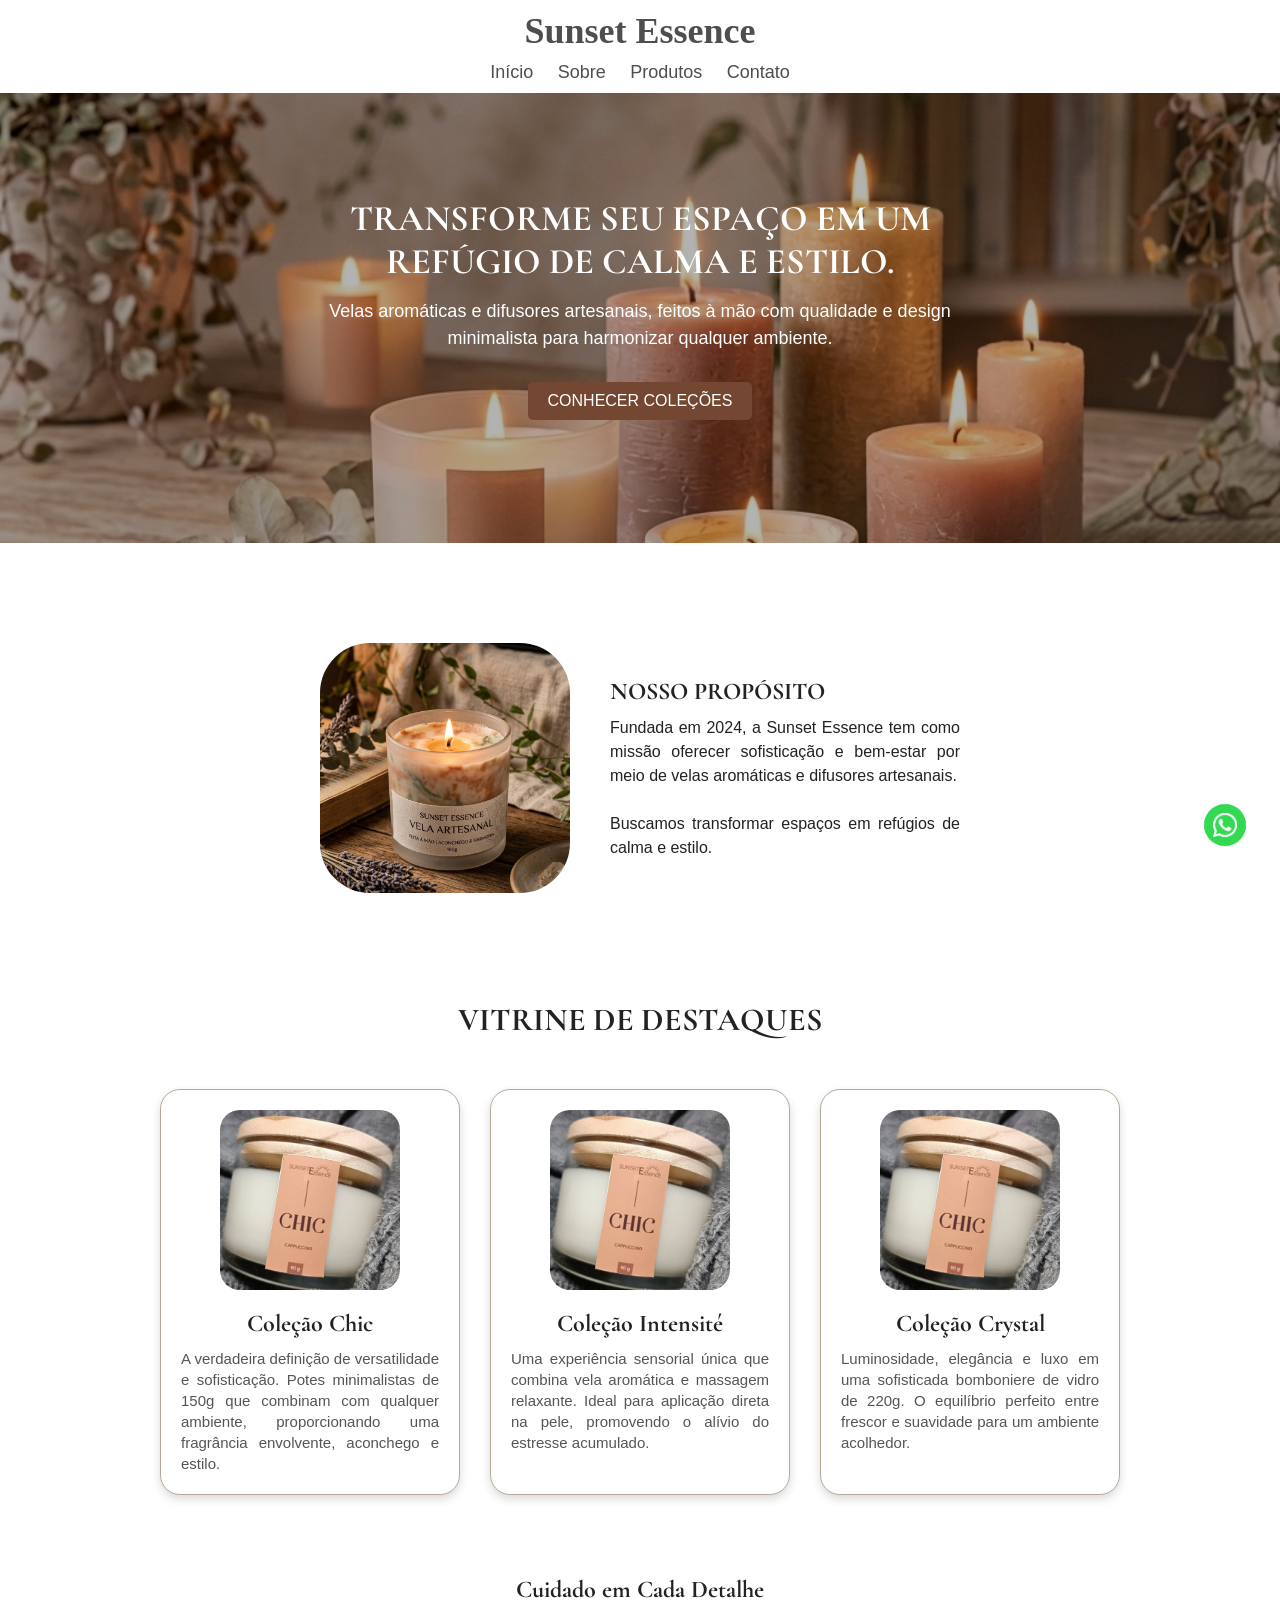
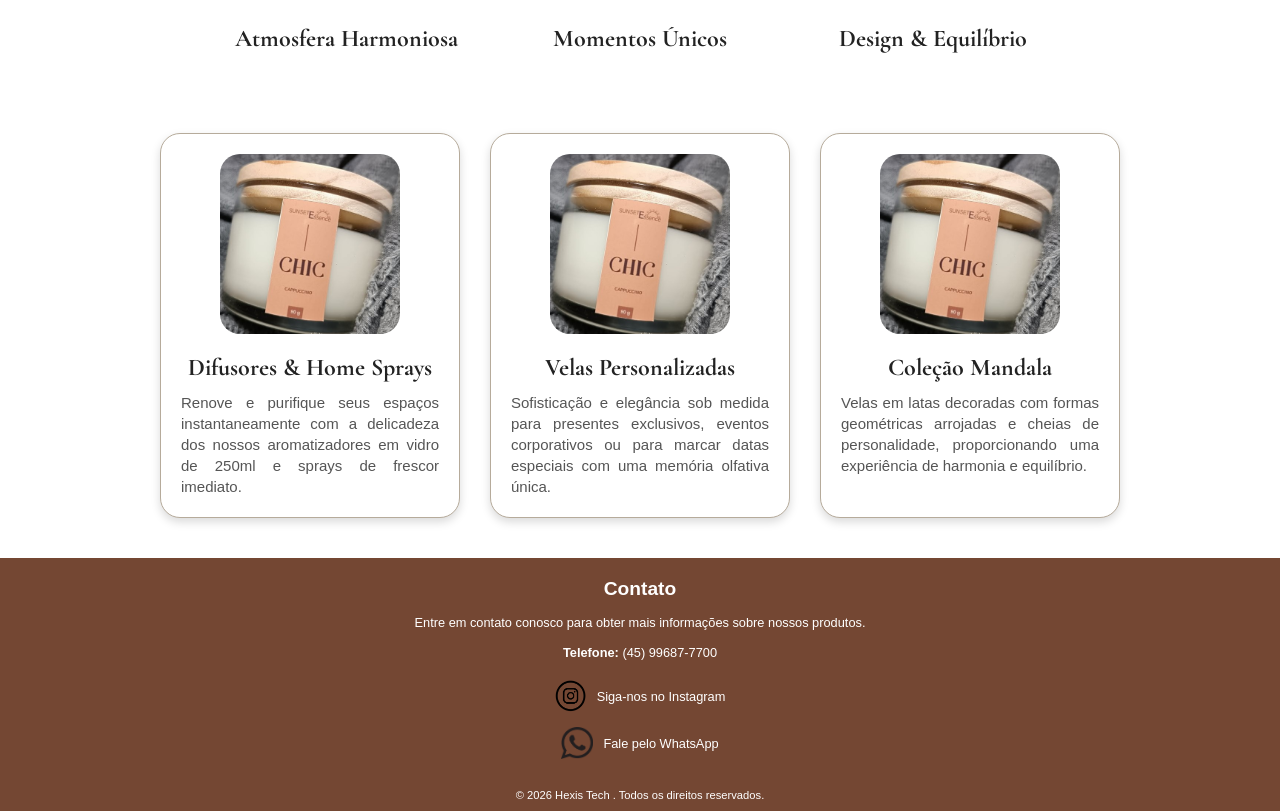
==== commit 3becd414: "whatsapp flutuante" ====
--- a/index.html
+++ b/index.html
@@ -12,7 +12,7 @@
 </head>
 <body>
     <header>
-        <h1>Sunset Essence7</h1>
+        <h1>Sunset Essence</h1>
         <nav>
             <a href="index.html">Início</a>
             <a href="sobre.html">Sobre</a>
@@ -143,7 +143,13 @@
             </div>
 
         </section>
+        <section class="flutuante">
+            <a href="https://wa.me/5545996817700" target="_blank" rel="noopener noreferrer">
+                <img src="imagem/logo-whats-flutuante.png" alt="WhatsApp Sunset Essence">
+            </a>
+        </section>
 
+        </section>
     </main>
     <footer>
         <p>
--- a/style.css
+++ b/style.css
@@ -124,12 +124,12 @@
 ======================================*/
 
 h2.titulopage {
-    font-family: "Roxborough", serif;
+    font-family: "Cormorant", "Playfair Display", serif;
     margin: 0 20px;
     padding: 10px;
     font-size: 36px;
     background-color: var(--cor1);
-    color: var(--preto);
+    color: var(--branco);
     border-radius: 5px;
 }
 
@@ -490,6 +490,30 @@
     text-decoration: underline;
     color: var(--preto);
 }
+/*======================================
+=                 FLUTUANTE            =
+======================================*/
+.flutuante {
+    position: fixed;
+    width: 70px;
+    height: 70px;
+    bottom: 40px; 
+    right: 20px;
+    z-index: 1000;
+    transition: transform 0.3s ease; 
+}
+
+
+.flutuante img {
+    width: 100%;
+    height: 100%;
+    object-fit: contain; 
+}
+
+
+.flutuante:hover {
+    transform: scale(1.1); 
+}
 
 
 /*======================================
@@ -543,12 +567,10 @@
 
     header nav a {
         font-size: 16px;
-
         margin: 3px;
     }
     h2.titulopage {
         font-size: 28px;
-
         margin: 0 10px;
     }
     #start_home {
@@ -559,9 +581,7 @@
     }
     #proposito {
         grid-template-columns: 1fr;
-
         gap: 20px;
-
         margin-top: 40px;
     }
     #proposito img {
@@ -569,7 +589,6 @@
     }
     #proposito-texto {
         max-width: 500px;
-
         margin: auto;
     }
     #proposito h2 {
@@ -577,7 +596,6 @@
     }
     .vitrine {
         grid-template-columns: minmax(0, 350px);
-
         padding: 30px 15px;
     }
     .titulo-vitrine {
@@ -592,14 +610,11 @@
     }
     .colecao {
         grid-template-columns: 1fr;
-
         padding: 20px;
     }
     .colecao h3.Título {
         grid-column: 1;
-
         width: 100%;
-
         max-width: 300px;
     }
     .produtos img {
@@ -607,24 +622,19 @@
     }
     p.descricao {
         width: 100%;
-
         max-width: 400px;
-
         margin: auto;
     }
     .sobre {
         flex-direction: column;
-
         padding: 20px;
     }
     .sobre img {
         width: 100%;
-
         max-width: 300px;
     }
     .sobre p {
         padding: 20px;
-
         width: 100%;
     }
 
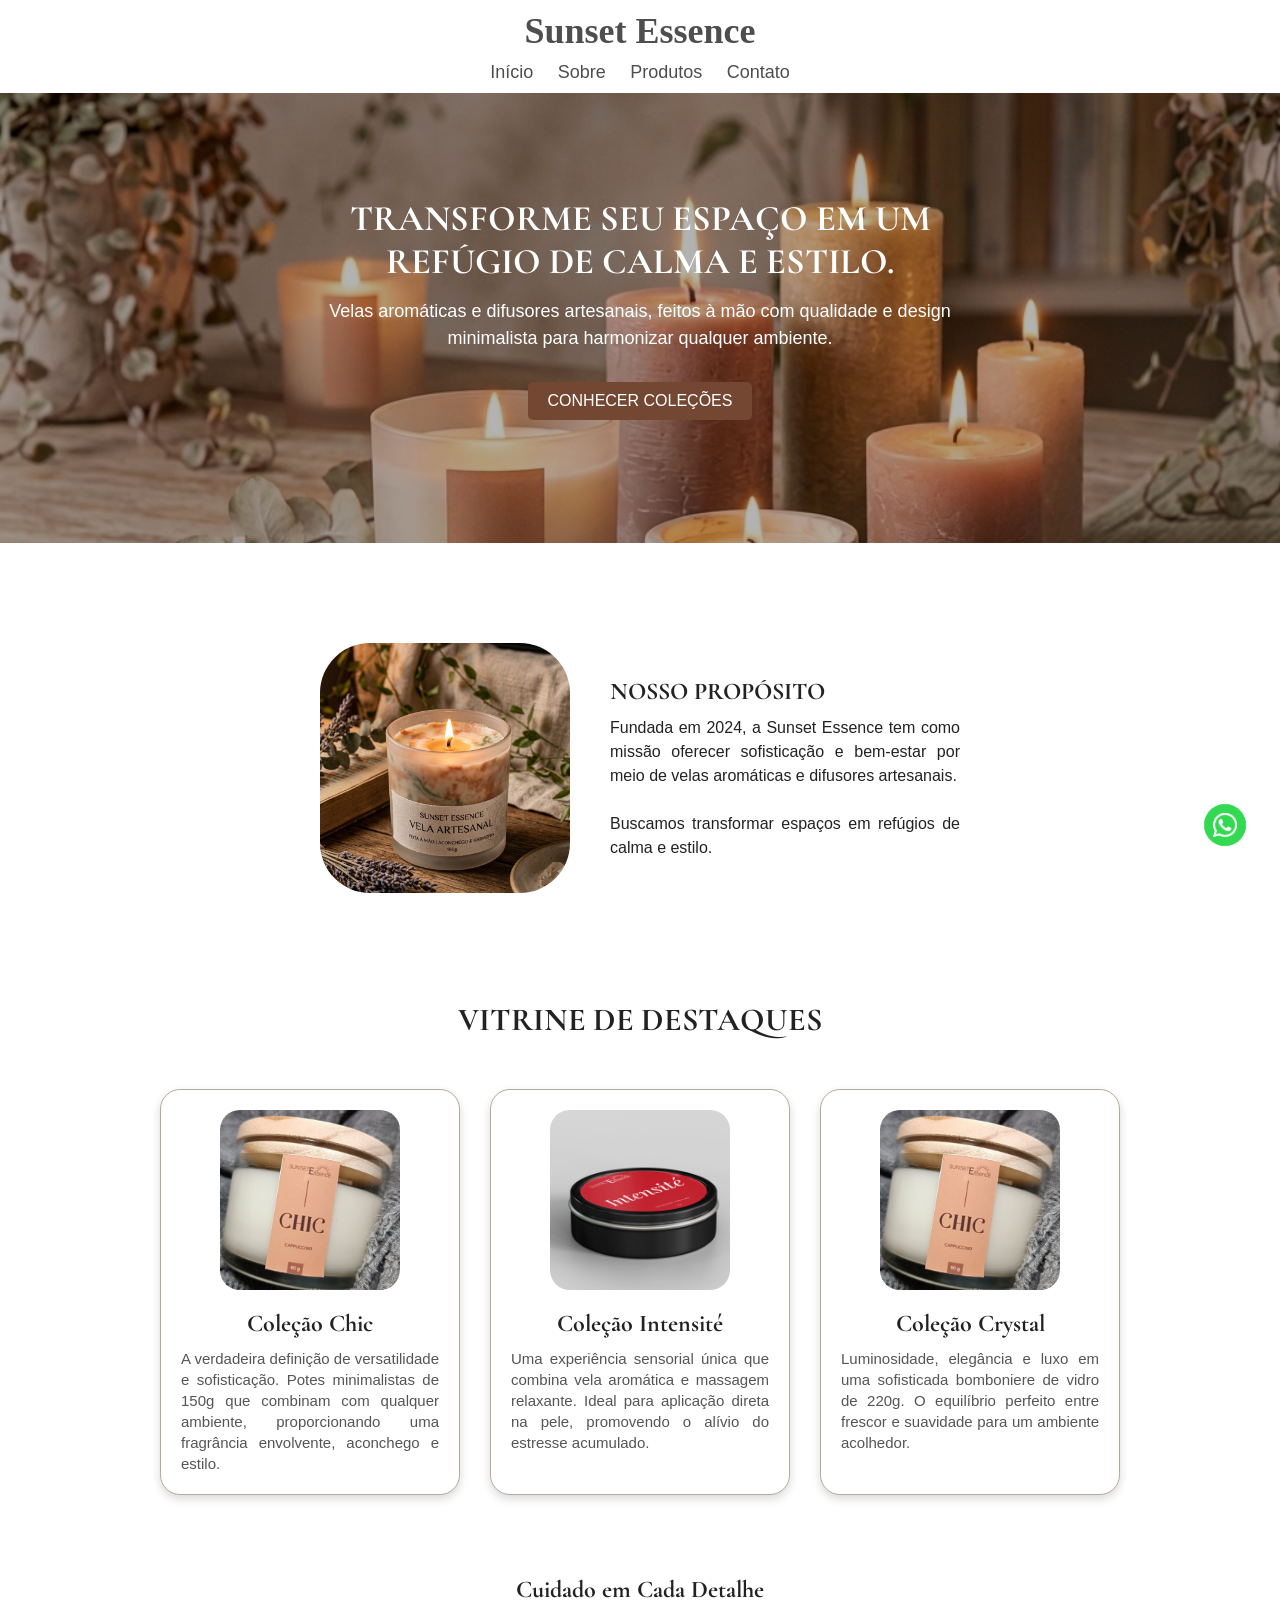
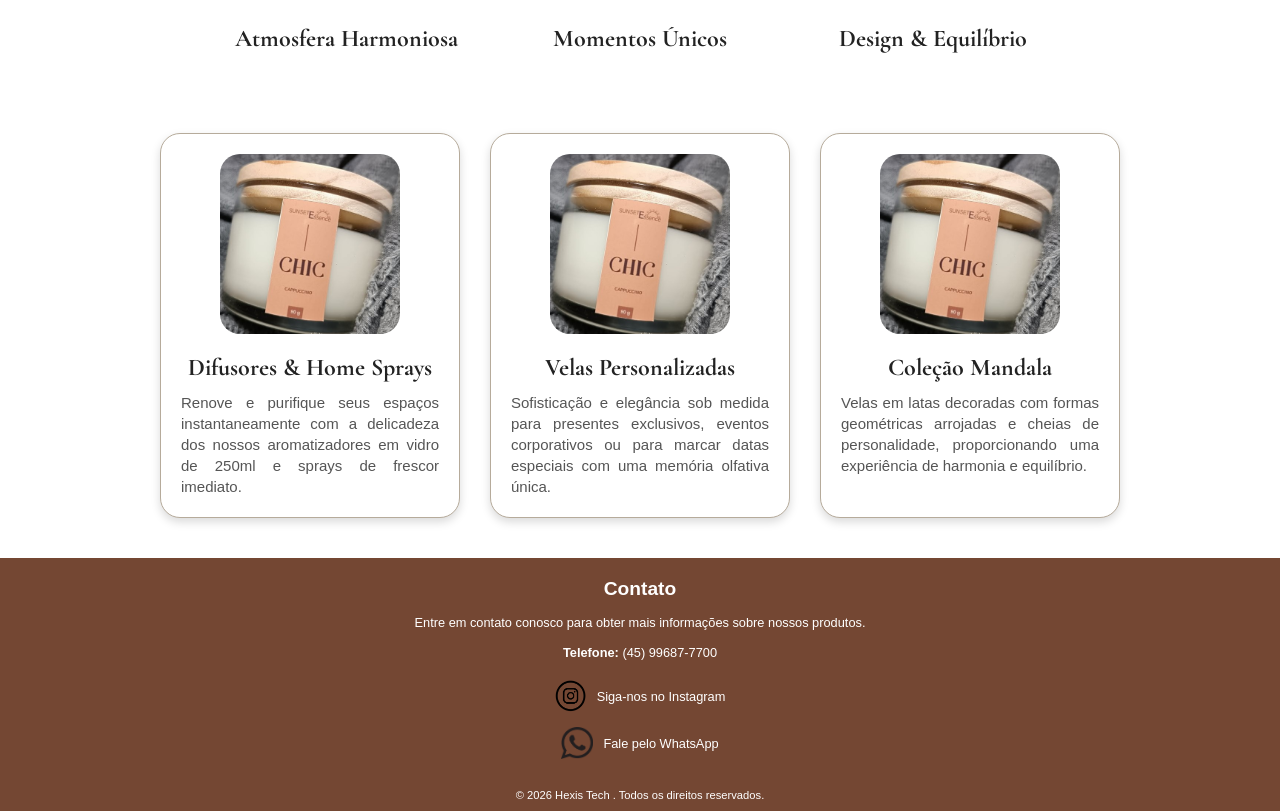
==== commit 94d25421: "correção numero whats" ====
--- a/index.html
+++ b/index.html
@@ -59,7 +59,7 @@
                 </p>
             </div>
             <div class="item-vitrine">
-                <img class="produto-home" src="imagem/chic.jpg" alt="Coleção Intensité">
+                <img class="produto-home" src="imagem/Intensite.jpg" alt="Coleção Intensité">
                 <h2 class="titulo-produto">Coleção Intensité</h2>
                 <p class="textocurto">
                     Uma experiência sensorial única que combina vela aromática e
@@ -144,7 +144,7 @@
 
         </section>
         <section class="flutuante">
-            <a href="https://wa.me/5545996817700" target="_blank" rel="noopener noreferrer">
+            <a href="https://wa.me/554599687700" target="_blank" rel="noopener noreferrer">
                 <img src="imagem/logo-whats-flutuante.png" alt="WhatsApp Sunset Essence">
             </a>
         </section>
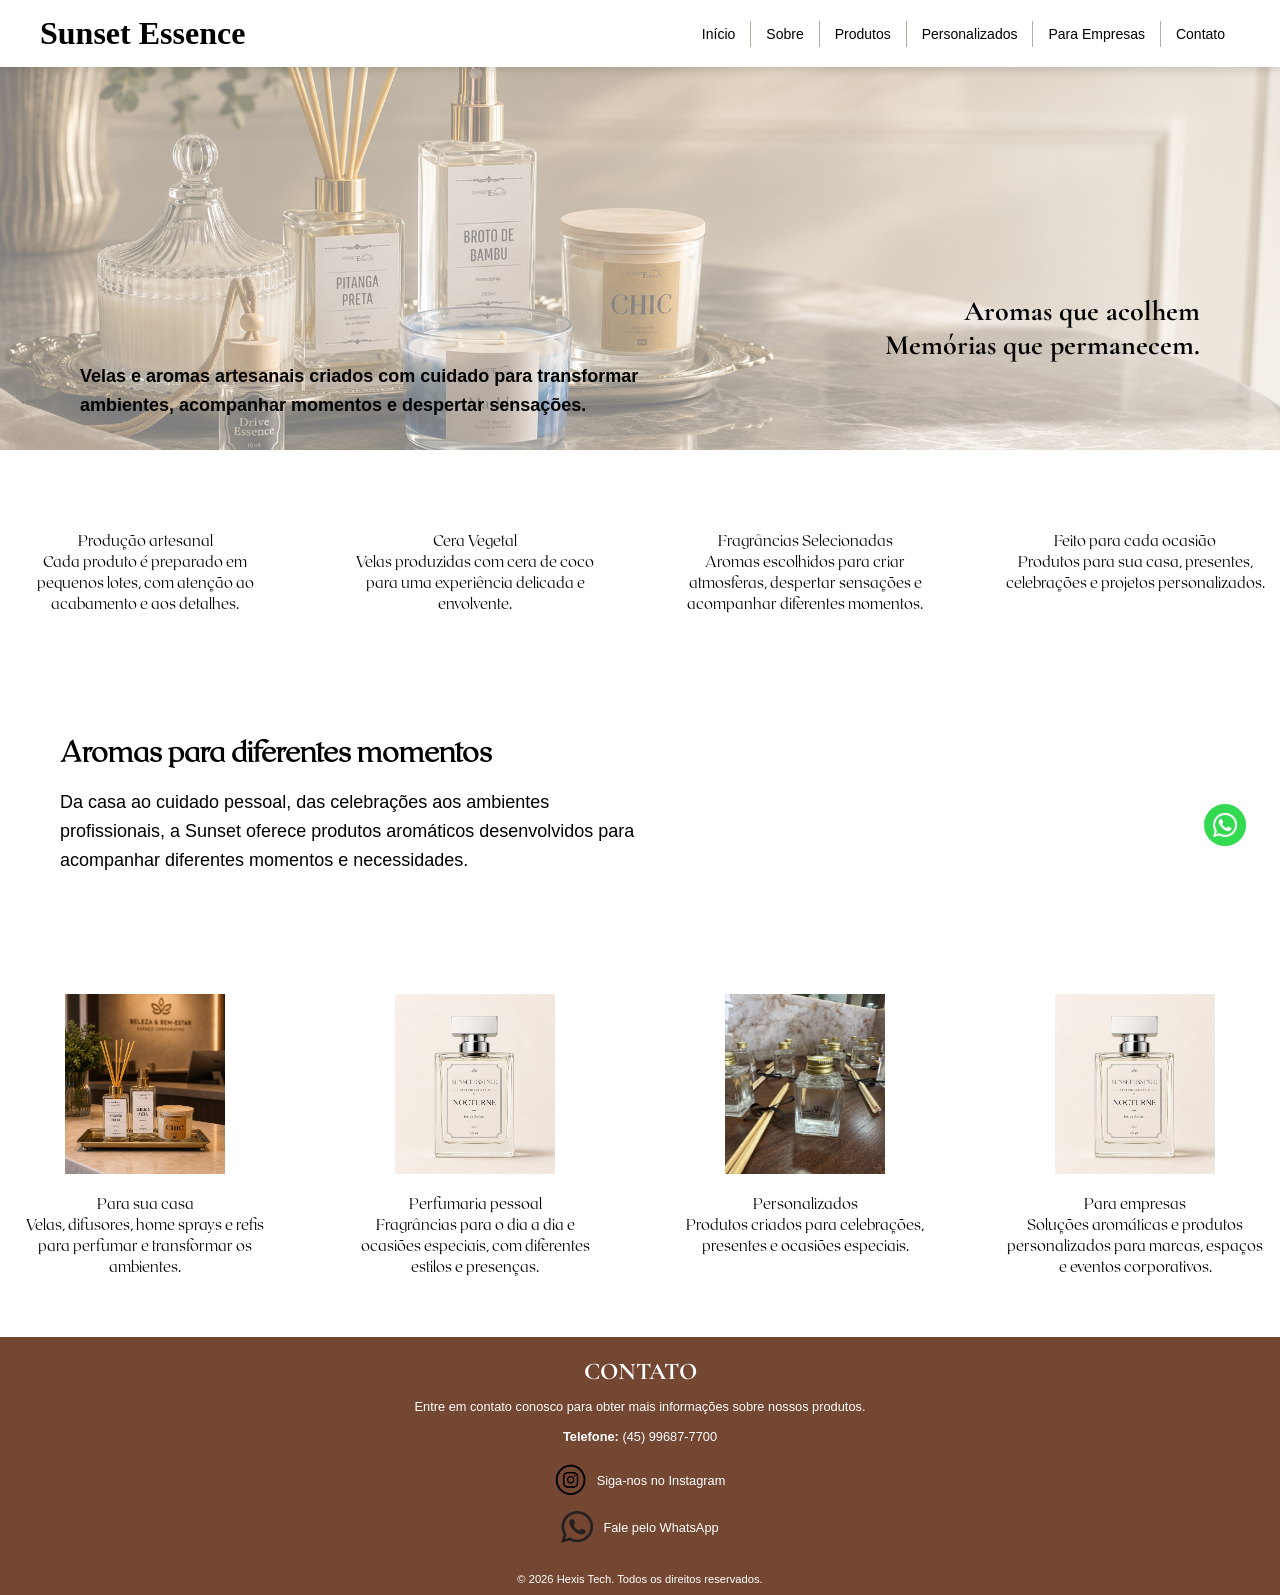
==== commit 5d13b1aa: "versão atualizada site" ====
--- a/index.html
+++ b/index.html
@@ -1,13 +1,10 @@
 <!DOCTYPE html>
 <html lang="pt-BR">
-
 <head>
     <meta charset="UTF-8">
     <meta name="viewport" content="width=device-width, initial-scale=1.0">
-
     <link rel="stylesheet" href="style.css">
     <link rel="shortcut icon" href="image/favicon.ico" type="image/x-icon">
-
     <title>Sunset Essence</title>
 </head>
 <body>
@@ -17,152 +14,104 @@
             <a href="index.html">Início</a>
             <a href="sobre.html">Sobre</a>
             <a href="produtos.html">Produtos</a>
+            <a href="personalizados.html">Personalizados</a>
+            <a href="empresas.html">Para Empresas</a>
             <a href="#contato">Contato</a>
         </nav>
     </header>
+
     <main>
+        <!-- SEÇÃO HOME -->
         <section id="start_home">
             <img src="imagem/fundohomepage.png" alt="Fundo Home">
             <div class="start-conteudo">
-                <h1>TRANSFORME SEU ESPAÇO EM UM REFÚGIO DE CALMA E ESTILO.</h1>
+                <h1>Aromas que acolhem<br>Memórias que permanecem.</h1>
                 <p>
-                    Velas aromáticas e difusores artesanais, feitos à mão com qualidade
-                    e design minimalista para harmonizar qualquer ambiente.
-                </p>
-                <a class="direcionarproduto" href="produtos.html">
-                    CONHECER COLEÇÕES
-                </a>
-            </div>
-        </section>
-        <section id="proposito">
-            <img src="imagem/chamadahome.png" alt="Chamada Home">
-            <div id="proposito-texto">
-                <h2>NOSSO PROPÓSITO</h2>
-                <p>
-                    Fundada em 2024, a Sunset Essence tem como missão oferecer
-                    sofisticação e bem-estar por meio de velas aromáticas e
-                    difusores artesanais.
-                    <br><br>
-                    Buscamos transformar espaços em refúgios de calma e estilo.
+                    Velas e aromas artesanais criados com cuidado para transformar ambientes,
+                    acompanhar momentos e despertar sensações.
                 </p>
             </div>
         </section>
+
+        <!-- VITRINE 1 -->
         <section class="vitrine">
-            <h2 class="titulo-vitrine">VITRINE DE DESTAQUES</h2>
             <div class="item-vitrine">
-                <img class="produto-home" src="imagem/chic.jpg" alt="Coleção Chic">
-                <h2 class="titulo-produto">Coleção Chic</h2>
-                <p class="textocurto">
-                    A verdadeira definição de versatilidade e sofisticação.
-                    Potes minimalistas de 150g que combinam com qualquer ambiente,
-                    proporcionando uma fragrância envolvente, aconchego e estilo.
-                </p>
+                <p>Produção artesanal </br>
+                Cada produto é preparado em pequenos lotes, com atenção ao acabamento e aos detalhes.</p>
             </div>
             <div class="item-vitrine">
-                <img class="produto-home" src="imagem/Intensite.jpg" alt="Coleção Intensité">
-                <h2 class="titulo-produto">Coleção Intensité</h2>
-                <p class="textocurto">
-                    Uma experiência sensorial única que combina vela aromática e
-                    massagem relaxante. Ideal para aplicação direta na pele,
-                    promovendo o alívio do estresse acumulado.
-                </p>
+                <p>Cera Vegetal </br>Velas produzidas com cera de coco para uma experiência delicada e envolvente.</p>
+            </div>
+            <div class="item-vitrine"> 
+                <p>Fragrâncias Selecionadas</br> Aromas escolhidos para criar atmosferas, despertar sensações e acompanhar diferentes momentos.</p>
             </div>
             <div class="item-vitrine">
-                <img class="produto-home" src="imagem/chic.jpg" alt="Coleção Crystal">
-                <h2 class="titulo-produto">Coleção Crystal</h2>
-                <p class="textocurto">
-                    Luminosidade, elegância e luxo em uma sofisticada bomboniere
-                    de vidro de 220g. O equilíbrio perfeito entre frescor e
-                    suavidade para um ambiente acolhedor.
-                </p>
+                <p>Feito para cada ocasião</br> Produtos para sua casa, presentes, celebrações e projetos personalizados.</p>
             </div>
         </section>
-        <section class="container">
-            <h2 class="titulo-container">Cuidado em Cada Detalhe</h2>
-            <h2 class="item1">Atmosfera Harmoniosa</h2>
-            <h2 class="item2">Momentos Únicos</h2>
-            <h2 class="item3">Design & Equilíbrio</h2>
+
+        <!-- SEÇÃO AROMAS  -->
+        <section id="aromas">
+            <h1>Aromas para diferentes momentos</h1>
+            <p>
+                Da casa ao cuidado pessoal, das celebrações aos ambientes profissionais,
+                a Sunset oferece produtos aromáticos desenvolvidos para acompanhar diferentes momentos e necessidades.
+            </p>
         </section>
+
+        <!-- VITRINE 2 -->
         <section class="vitrine">
             <div class="item-vitrine">
-                <img class="produto-home" src="imagem/chic.jpg" alt="Difusores e Home Sprays">
-
-                <h2 class="titulo-produto">Difusores & Home Sprays</h2>
-
-                <p class="textocurto">
-                    Renove e purifique seus espaços instantaneamente com a
-                    delicadeza dos nossos aromatizadores em vidro de 250ml
-                    e sprays de frescor imediato.
-                </p>
+                <img src="imagem/parasuacasa.png" alt="Velas Home">
+                <p>Para sua casa</br> Velas, difusores, home sprays e refis para perfumar e transformar os ambientes.</p>
             </div>
             <div class="item-vitrine">
-                <img class="produto-home" src="imagem/chic.jpg" alt="Velas Personalizadas">
-
-                <h2 class="titulo-produto">Velas Personalizadas</h2>
-
-                <p class="textocurto">
-                    Sofisticação e elegância sob medida para presentes exclusivos,
-                    eventos corporativos ou para marcar datas especiais com uma
-                    memória olfativa única.
-                </p>
+                <img src="imagem/perfumaria.png" alt="Perfumaria">
+               
+                <p>Perfumaria pessoal</br> Fragrâncias para o dia a dia e ocasiões especiais, com diferentes estilos e presenças.</p>
             </div>
             <div class="item-vitrine">
-                <img class="produto-home" src="imagem/chic.jpg" alt="Coleção Mandala">
-                <h2 class="titulo-produto">Coleção Mandala</h2>
-                <p class="textocurto">
-                    Velas em latas decoradas com formas geométricas arrojadas
-                    e cheias de personalidade, proporcionando uma experiência
-                    de harmonia e equilíbrio.
-                </p>
+                <img src="imagem/personalizados.JPG" alt="Personalizados">
+                <p>Personalizados</br> Produtos criados para celebrações, presentes e ocasiões especiais.</p>
+            </div>
+            <div class="item-vitrine">
+                <img src="imagem/perfumaria.png" alt="Para Empresas">
+                <p>Para empresas</br> Soluções aromáticas e produtos personalizados para marcas, espaços e eventos corporativos.</p>
             </div>
         </section>
+        
+        <!-- CONTATO -->
         <section id="contato">
-            <h2>Contato</h2>
+            <h2>CONTATO</h2>
             <p>
-                Entre em contato conosco para obter mais informações sobre nossos produtos.
-                <br><br>
+                Entre em contato conosco para obter mais informações sobre nossos produtos.<br><br>
                 <strong>Telefone:</strong>
-                <a href="https://wa.me/554599687700" target="_blank" rel="noopener noreferrer">
-                    (45) 99687-7700
-                </a>
+                <a href="https://wa.me/554599687700" target="_blank" rel="noopener noreferrer">(45) 99687-7700</a>
             </p>
             <div class="img-rede">
                 <div class="linha-rede">
                     <img src="imagem/insta-logo.png" alt="Instagram Sunset Essence">
-                    <a href="https://www.instagram.com/sunsetessence7/" target="_blank" rel="noopener noreferrer">
-                        Siga-nos no Instagram
-                    </a>
+                    <a href="https://www.instagram.com/sunsetessence7/" target="_blank" rel="noopener noreferrer">Siga-nos no Instagram</a>
                 </div>
                 <div class="linha-rede">
                     <img src="imagem/whats-logo.png" alt="WhatsApp Sunset Essence">
-                    <a href="https://wa.me/554599687700"target="_blank" rel="noopener noreferrer">
-                        Fale pelo WhatsApp
-                    </a>
+                    <a href="https://wa.me/554599687700" target="_blank" rel="noopener noreferrer">Fale pelo WhatsApp</a>
                 </div>
+            </div>
+        </section>
 
-            </div>
-
-        </section>
+        <!-- BOTÃO FLUTUANTE -->
         <section class="flutuante">
             <a href="https://wa.me/554599687700" target="_blank" rel="noopener noreferrer">
                 <img src="imagem/logo-whats-flutuante.png" alt="WhatsApp Sunset Essence">
             </a>
-        </section>
+        </section> 
+    </main>
 
-        </section>
-    </main>
     <footer>
-        <p>
-            &copy; <span id="ano"></span>
-            <a
-                href="https://hexistech.com.br"
-                target="_blank"
-                rel="noopener noreferrer"
-            >
-                Hexis Tech
-            </a>. Todos os direitos reservados.
-        </p>
+        <p>&copy; <span id="ano"></span> <a href="https://hexistech.com.br" target="_blank" rel="noopener noreferrer">Hexis Tech</a>. Todos os direitos reservados.</p>
     </footer>
+
     <script>
         const anoAtual = new Date().getFullYear();
         document.getElementById("ano").textContent = anoAtual;
--- a/style.css
+++ b/style.css
@@ -13,7 +13,7 @@
     --cor5: #D2C090;
 
     --branco: #ffffff;
-    --preto: #222222;
+    --preto: #000000;
     --cinza: #555555;
     --sombra: rgba(0, 0, 0, 0.15);
 }
@@ -44,8 +44,12 @@
 }
 
 @font-face {
-    font-family: "Playfair Display";
-    src: url("fontes/PlayfairDisplay-Regular.ttf") format("truetype");
+    font-family: "Rox";
+    src: url("fontes/Rox.ttf") format("truetype");
+}
+@font-face {
+    font-family: "KaushanScript";
+    src: url("fontes/KaushanScript-Regular.ttf") format("truetype");
 }
 
 
@@ -81,43 +85,52 @@
 /*======================================
 =                CABEÇALHO             =
 ======================================*/
-
 header {
+    display: flex;
+    justify-content: space-between;
+    align-items: center;
     background-color: var(--branco);
     color: var(--preto);
-    padding: 10px;
-    text-align: center;
-    position: relative;
-    opacity: 0.8;
+    padding: 15px 40px; 
+    position: fixed;
+    top: 0px;
+    left: 0px;
+    width: 100%; 
+    box-sizing: border-box; 
     z-index: 10;
+    box-shadow: 0px 2px 10px var(--sombra); 
 }
 
 header h1 {
     font-family: "Roxborough", serif;
-    font-size: 36px;
+    font-size: 32px; 
     margin: 0;
 }
 
 header nav {
-    margin-top: 10px;
+    display: flex;
+    align-items: center;
 }
 
 header nav a {
     color: var(--preto);
     text-decoration: none;
-    font-size: 18px;
-    padding: 5px;
-    margin: 0 5px;
-    border-radius: 5px;
-    transition: background-color 0.3s;
-}
+    font-size: 14px;
+    padding: 5px 15px; 
+    border-right: 1px solid var(--cor4); 
+    transition: color 0.3s ease, background-color 0.3s ease; 
+}
+
 
 header nav a:hover {
-    background-color: var(--cor1);
-    color: var(--branco);
-    text-decoration: underline;
-}
-
+    color: var(--cor2);
+    background-color: rgba(210, 192, 144, 0.2);
+    border-radius: 4px;
+}
+
+header nav a:last-child {
+    border-right: none;
+}
 
 /*======================================
 =              TÍTULO PÁGINAS          =
@@ -129,7 +142,7 @@
     padding: 10px;
     font-size: 36px;
     background-color: var(--cor1);
-    color: var(--branco);
+    color: var(--preto);
     border-radius: 5px;
 }
 
@@ -137,6 +150,7 @@
 /*======================================
 =                 HOME                 =
 ======================================*/
+
 
 #start_home {
     position: relative;
@@ -144,7 +158,7 @@
     height: 450px;
     display: flex;
     justify-content: center;
-    align-items: center;
+    align-items: flex-end;
     overflow: hidden;
 }
 
@@ -154,6 +168,7 @@
     left: 0;
     width: 100%;
     height: 100%;
+    opacity: 0.5; 
     object-fit: cover;
     z-index: 1;
 }
@@ -165,46 +180,72 @@
     left: 0;
     width: 100%;
     height: 100%;
-    background-color: rgba(0, 0, 0, 0.30);
+    background-color: var(--preta);
     z-index: 2;
 }
 
-.start-conteudo {
+#start_home .start-conteudo {
     position: relative;
     z-index: 3;
-    max-width: 800px;
-    padding: 30px;
-    text-align: center;
-}
-
-.start-conteudo h1 {
+    width: 100%;
+    max-width: 1200px;
+    padding: 0 40px 30px 40px;
+    margin: 0 auto;
+    display: flex;
+    flex-direction: column;
+}
+#start_home .start-conteudo h1 {
     font-family: "Cormorant", "Playfair Display", serif;
-    font-size: 36px;
-    color: var(--branco);
-    margin: 0 0 15px 0;
-}
-
-.start-conteudo p {
+    font-size: 28px;
+    color: var(--preto);
+    margin: 0 0 auto 0; 
+    align-self: flex-end;
+    text-align: right;
+    max-width: 45%;
+}
+
+#start_home .start-conteudo p {
     font-size: 18px;
-    color: var(--branco);
-    line-height: 1.5;
-    margin: 10px auto;
-    max-width: 650px;
-}
-
-.direcionarproduto {
-    display: inline-block;
-    margin: 20px 0;
-    padding: 10px 20px;
-    background-color: var(--cor1);
-    color: var(--branco);
-    text-decoration: none;
-    border-radius: 5px;
-    transition: background-color 0.3s;
-}
-
-.direcionarproduto:hover {
-    background-color: var(--cor4);
+    font-weight: 600;
+    color: var(--preto);
+    line-height: 1.6;
+    margin: 0;
+    align-self: flex-start;
+    text-align: left; 
+    max-width: 50%;
+}
+
+/*======================================
+=               AROMAS            =
+======================================*/
+#aromas {
+    display: flex;
+    flex-direction: column;
+    width: 100%;
+    max-width: 1200px;
+    margin: 60px auto;
+    padding: 0 20px;
+    box-sizing: border-box;
+}
+
+#aromas h1 {
+    font-family: "KaushanScript", "Rox", serif;
+    font-size: 28px;
+    color: var(--preto);
+    margin: 0 0 20px 0; 
+    align-self: flex-start;
+    text-align: center;
+    max-width: 45%;
+}
+
+#aromas p {
+    font-size: 18px;
+    color: var(--preto);
+    line-height: 1.6;
+    margin: 0;
+    align-self: flex-start;
+    text-align: left;
+    max-width: 50%;
 }
 
 
@@ -234,7 +275,7 @@
 }
 
 #proposito h2 {
-    font-family: "Cormorant", "Playfair Display", serif;
+    font-family: "Cormorant", "Rox", serif;
     font-size: 24px;
     color: var(--preto);
     text-align: left;
@@ -256,7 +297,7 @@
 
 .vitrine {
     display: grid;
-    grid-template-columns: repeat(3, 300px);
+    grid-template-columns: repeat(4, 300px);
     justify-content: center;
     gap: 30px;
     padding: 40px 10px;
@@ -265,14 +306,12 @@
 
 .titulo-vitrine {
     grid-column: 1 / 4;
-    font-family: "Cormorant", "Playfair Display", serif;
+    font-family: "Cormorant", "Rox", serif;
     font-size: 32px;
     color: var(--preto);
     text-align: center;
     margin-bottom: 20px;
 }
-
-
 
 
 .item-vitrine,
@@ -282,52 +321,27 @@
     background-color: var(--branco);
     padding: 20px;
     border-radius: 20px;
-    box-shadow: 0 4px 10px var(--sombra);
-    border: 1px solid var(--cor4);
-    text-align: center;
-}
-
-.item-vitrine:hover,
-.item_vitrine1:hover,
-.item_vitrine2:hover,
-.item_vitrine3:hover {
-    transform: translateY(-5px);
-    transition: transform 0.3s;
-}
-
-
-/* IMAGEM NOVA E ANTIGA */
+    text-align: center;
+}
 
 .produto-home,
 #produtohome,
 .vitrine img {
-    width: 180px;
+    width: 160px;
     height: 180px;
-    border-radius: 20px;
-    object-fit: cover;
     margin: 0 0 15px 0;
     padding: 0;
 }
 
 
-/* TÍTULO NOVO */
-
 .titulo-produto,
 
-/* TÍTULO ANTIGO */
-
-.vitrine h2.Título {
-    font-family: "Cormorant", "Playfair Display", serif;
-    font-size: 24px;
-    color: var(--preto);
-    margin: 0 0 10px 0;
-}
-
-.vitrine .textocurto {
-    font-family: Arial, sans-serif;
+
+.vitrine p {
+    font-family: "KaushanScript", "Rox";
     font-size: 15px;
-    color: var(--cinza);
-    text-align: justify;
+    color: var(--preta);
+    text-align: center;
     line-height: 1.4;
     margin: 0;
 }
@@ -349,13 +363,13 @@
 .container h2.Título,
 .titulo-container {
     grid-column: 1 / 4;
-    font-family: "Cormorant", "Playfair Display", serif;
+    font-family: "Cormorant", "Rox", serif;
     font-size: 32px;
     margin: 0 0 5px 0;
 }
 
 .container h2 {
-    font-family: "Cormorant", "Playfair Display", serif;
+    font-family: "Cormorant", "Rox", serif;
     font-size: 24px;
     color: var(--preto);
     text-align: center;
@@ -457,8 +471,11 @@
 }
 
 #contato h2 {
-    background-color: var(--cor1);
-    margin-top: 0;
+    font-family: "Cormorant", "Rox", serif;
+    font-size: 24px;
+    color: var(--branco);
+    text-align: center;
+    margin: 0 0 10px 0;
 }
 
 #contato img {
